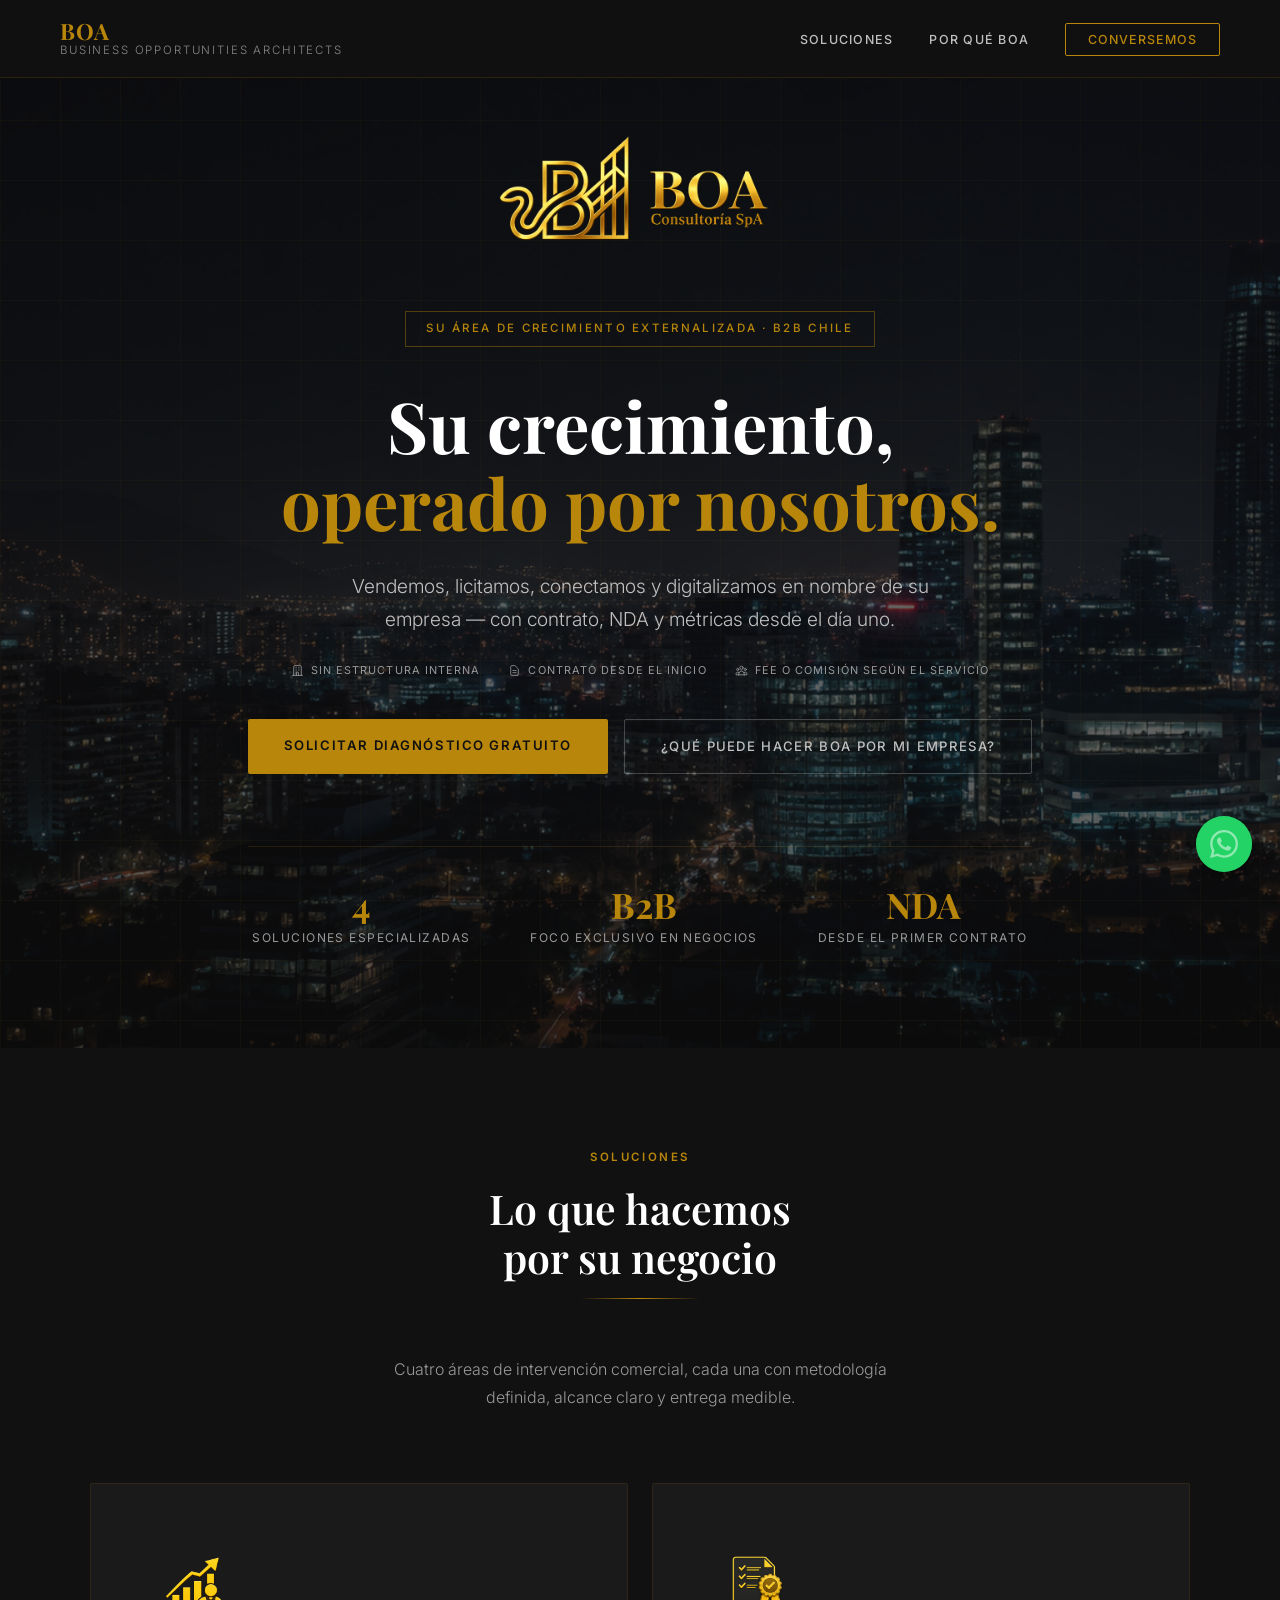
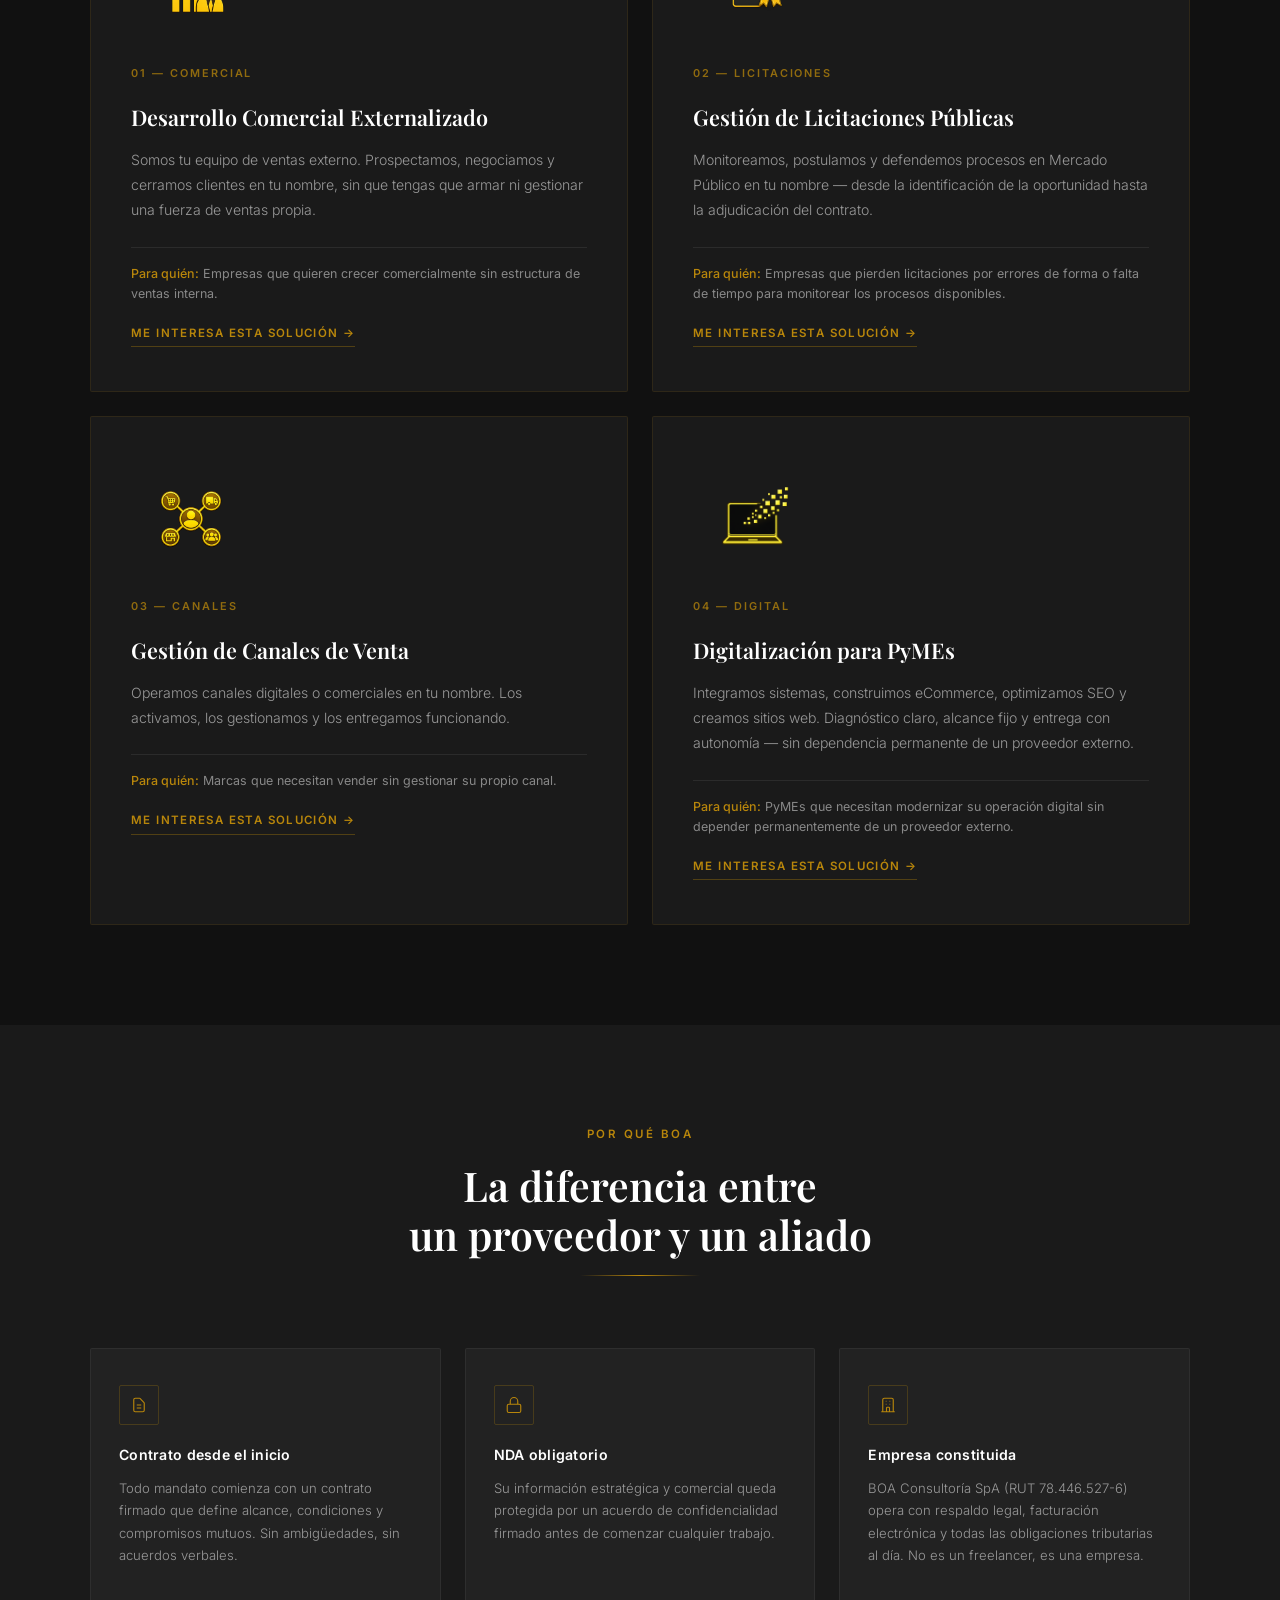
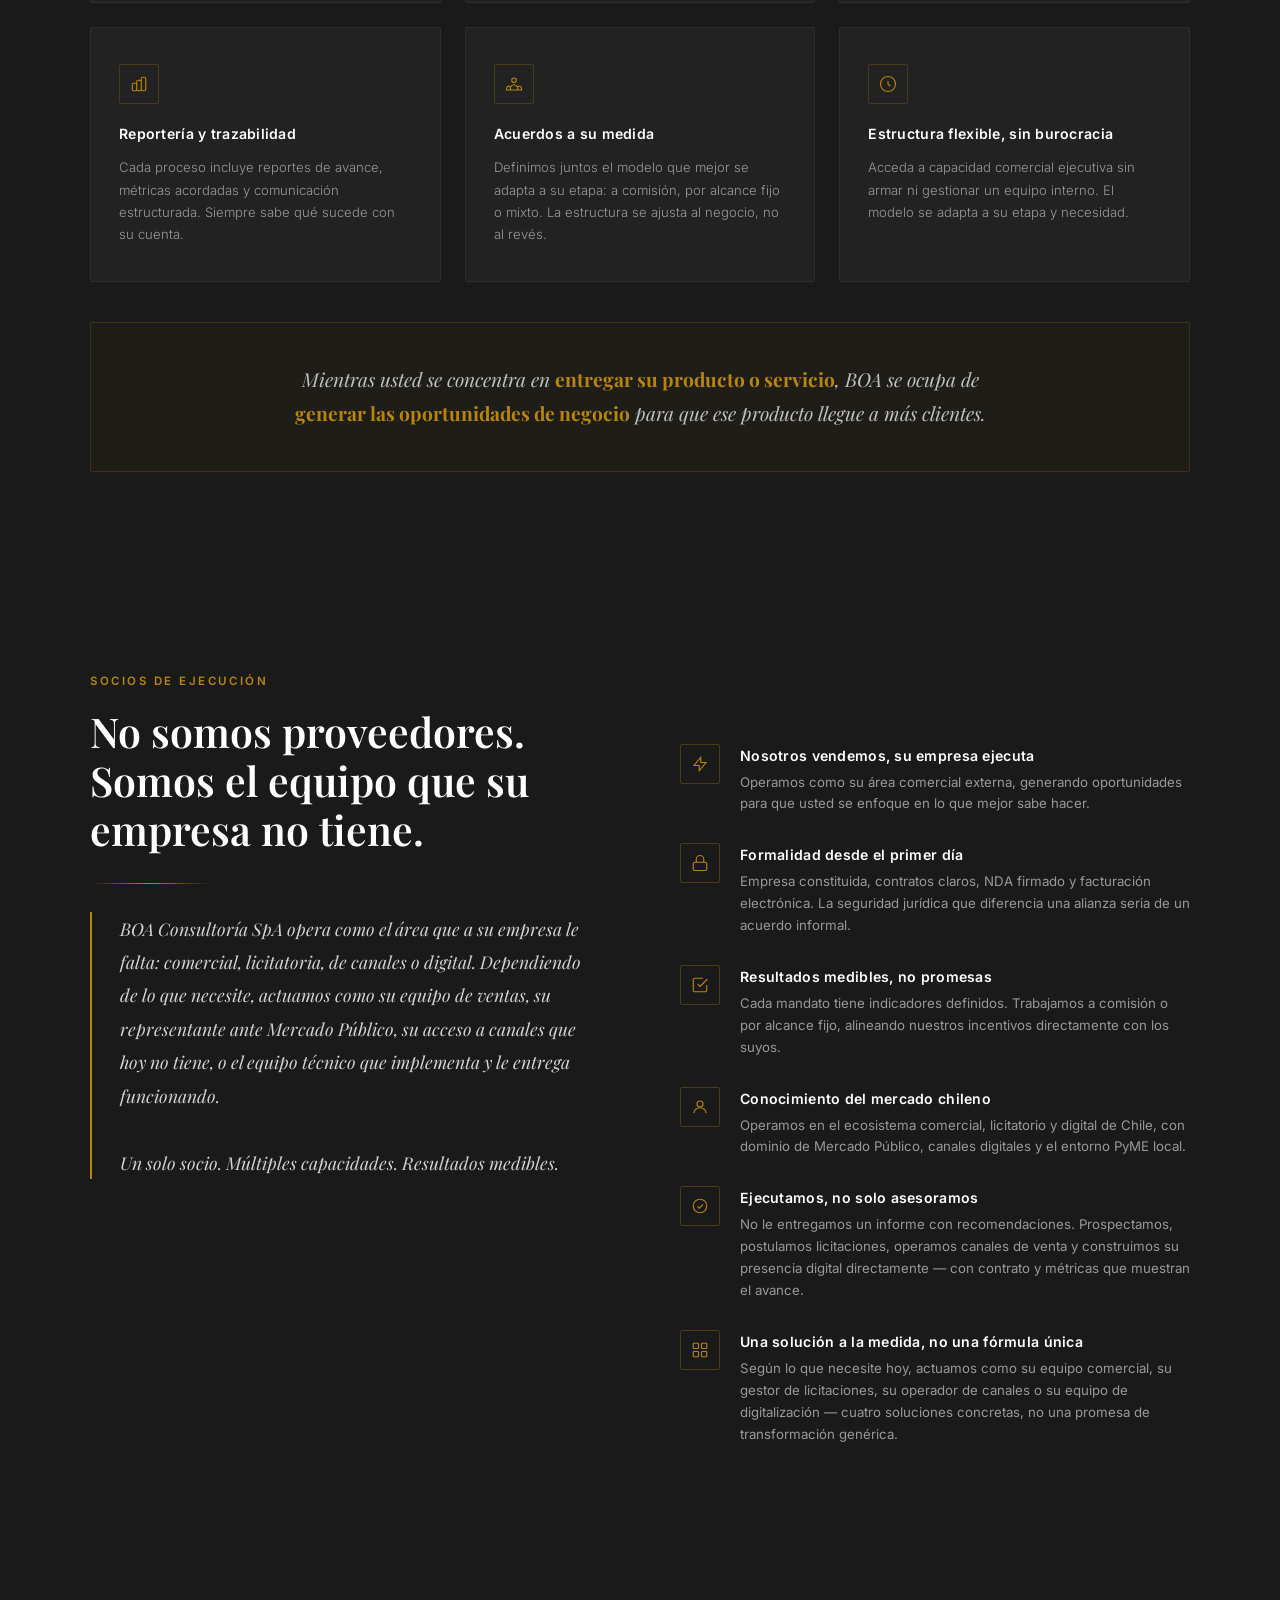
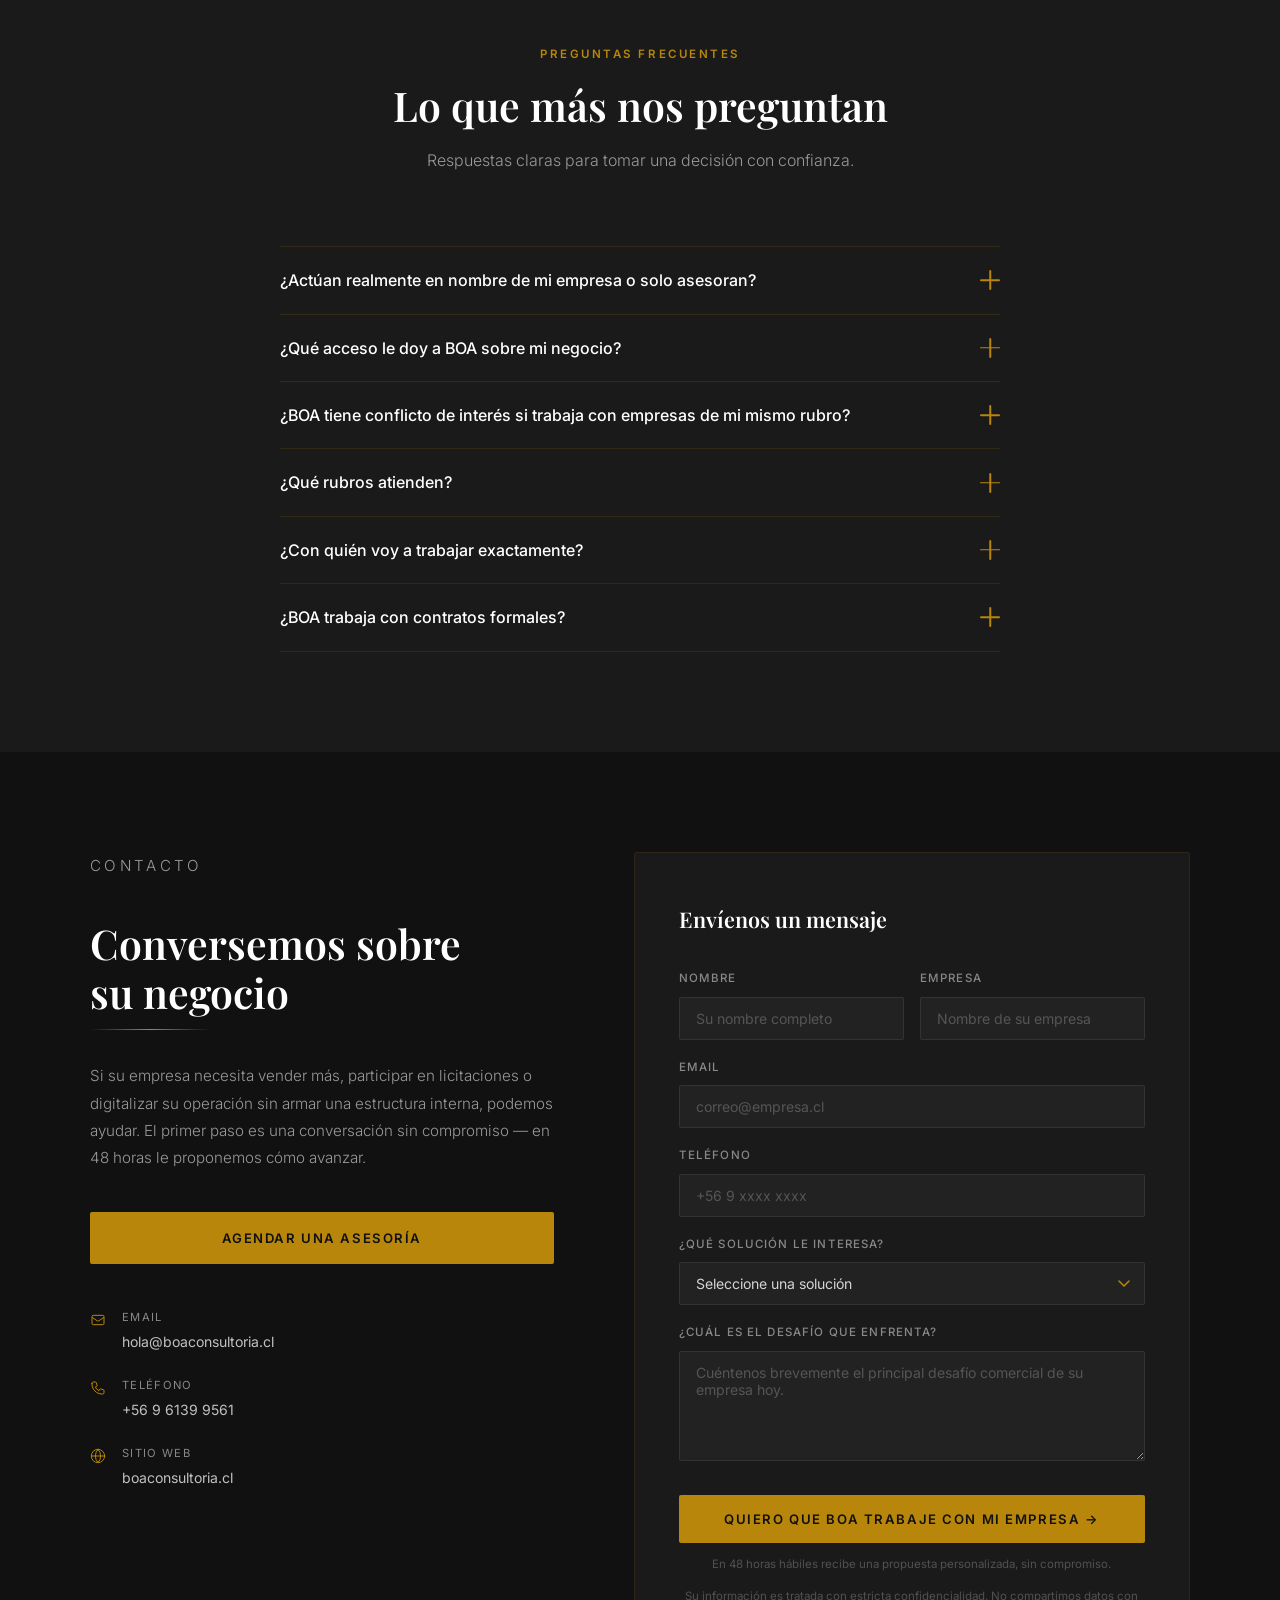
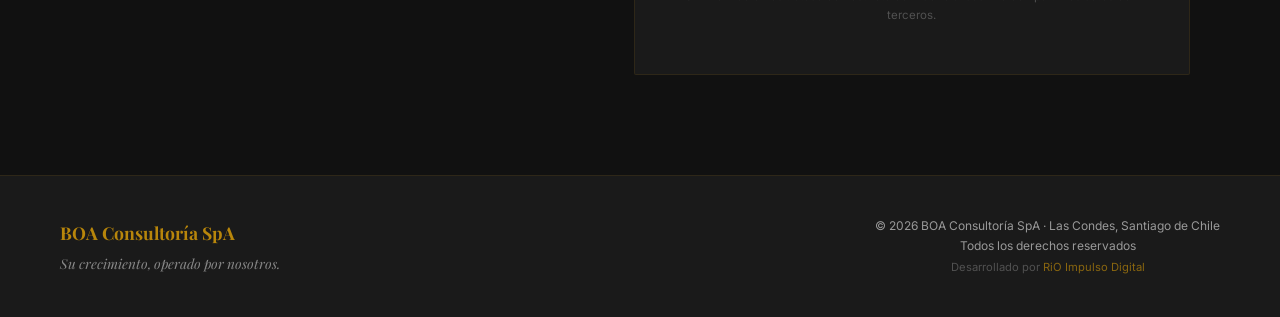
==== index.html @ 182489bb "feat(BOA-WEB-032): reordenar secciones existentes del sitio Nuevo orden narrativo: Hero -> Solucione" ====
<!DOCTYPE html>
<html lang="es">
<head>
  <meta charset="UTF-8" />
  <meta name="viewport" content="width=device-width, initial-scale=1.0" />
  <title>BOA Consultoría SpA — Business Opportunities Architects</title>
  <link rel="preconnect" href="https://fonts.googleapis.com" />
  <link rel="preconnect" href="https://fonts.gstatic.com" crossorigin />
  <link href="https://fonts.googleapis.com/css2?family=Playfair+Display:ital,wght@0,400;0,600;0,700;1,400&family=Inter:wght@300;400;500;600&display=swap" rel="stylesheet" />
  <style>
    *, *::before, *::after { box-sizing: border-box; margin: 0; padding: 0; }

    :root {
      --black:      #111111;
      --black-mid:  #1A1A1A;
      --black-soft: #222222;
      --gold:       #B8860B;
      --gold-light: #D4A017;
      --silver:     #C0C0C0;
      --silver-dim: #888888;
      --white:      #FFFFFF;
      --text-body:  #D4D4D4;
      --text-muted: #999999;
      --font-display: 'Playfair Display', Georgia, serif;
      --font-body:    'Inter', system-ui, sans-serif;
    }

    html { scroll-behavior: smooth; }

    body {
      background: var(--black);
      color: var(--text-body);
      font-family: var(--font-body);
      font-size: 16px;
      line-height: 1.7;
      -webkit-font-smoothing: antialiased;
    }

    /* ── NAV ── */
    nav {
      position: fixed;
      top: 0; left: 0; right: 0;
      z-index: 100;
      display: flex;
      align-items: center;
      justify-content: space-between;
      padding: 20px 60px;
      background: rgba(17,17,17,0.95);
      backdrop-filter: blur(12px);
      border-bottom: 1px solid rgba(184,134,11,0.15);
      transition: padding 0.3s;
    }

    .nav-brand {
      font-family: var(--font-display);
      font-size: 1.4rem;
      font-weight: 700;
      color: var(--gold);
      letter-spacing: 0.05em;
      text-decoration: none;
      line-height: 1;
    }

    .nav-brand span {
      color: var(--silver-dim);
      font-weight: 300;
      font-size: 0.72rem;
      display: block;
      letter-spacing: 0.16em;
      text-transform: uppercase;
      font-family: var(--font-body);
      margin-top: 3px;
    }

    .nav-links {
      display: flex;
      gap: 36px;
      list-style: none;
      align-items: center;
    }

    .nav-links a {
      color: var(--silver);
      text-decoration: none;
      font-size: 0.78rem;
      letter-spacing: 0.1em;
      text-transform: uppercase;
      font-weight: 500;
      transition: color 0.2s;
    }

    .nav-links a:hover { color: var(--gold); }

    .nav-cta {
      background: transparent !important;
      border: 1px solid var(--gold) !important;
      color: var(--gold) !important;
      padding: 8px 22px !important;
      border-radius: 2px;
      transition: background 0.2s, color 0.2s !important;
      letter-spacing: 0.08em !important;
    }

    .nav-cta:hover {
      background: var(--gold) !important;
      color: var(--black) !important;
    }

    /* ── GOLD RULE ── */
    .gold-rule {
      width: 0;
      height: 1px;
      background: linear-gradient(90deg, transparent, var(--gold), transparent);
      margin: 0 auto 56px;
      animation: drawRule 1.2s ease forwards;
    }

    @keyframes drawRule {
      to { width: 120px; }
    }

    .section-eyebrow {
      font-size: 0.72rem;
      letter-spacing: 0.22em;
      text-transform: uppercase;
      color: var(--gold);
      font-weight: 600;
      margin-bottom: 16px;
      font-family: var(--font-body);
    }

    /* ── HERO ── */
    #hero {
      min-height: 100vh;
      display: flex;
      flex-direction: column;
      align-items: center;
      justify-content: center;
      text-align: center;
      padding: 90px 60px 100px;
      position: relative;
      overflow: hidden;
      background: linear-gradient(to bottom, rgba(17,17,17,0.7) 0%, rgba(17,17,17,0.5) 50%, rgba(17,17,17,0.85) 100%);
    }

    #hero::before {
      content: '';
      position: absolute;
      inset: 0;
      background: url('[data-uri]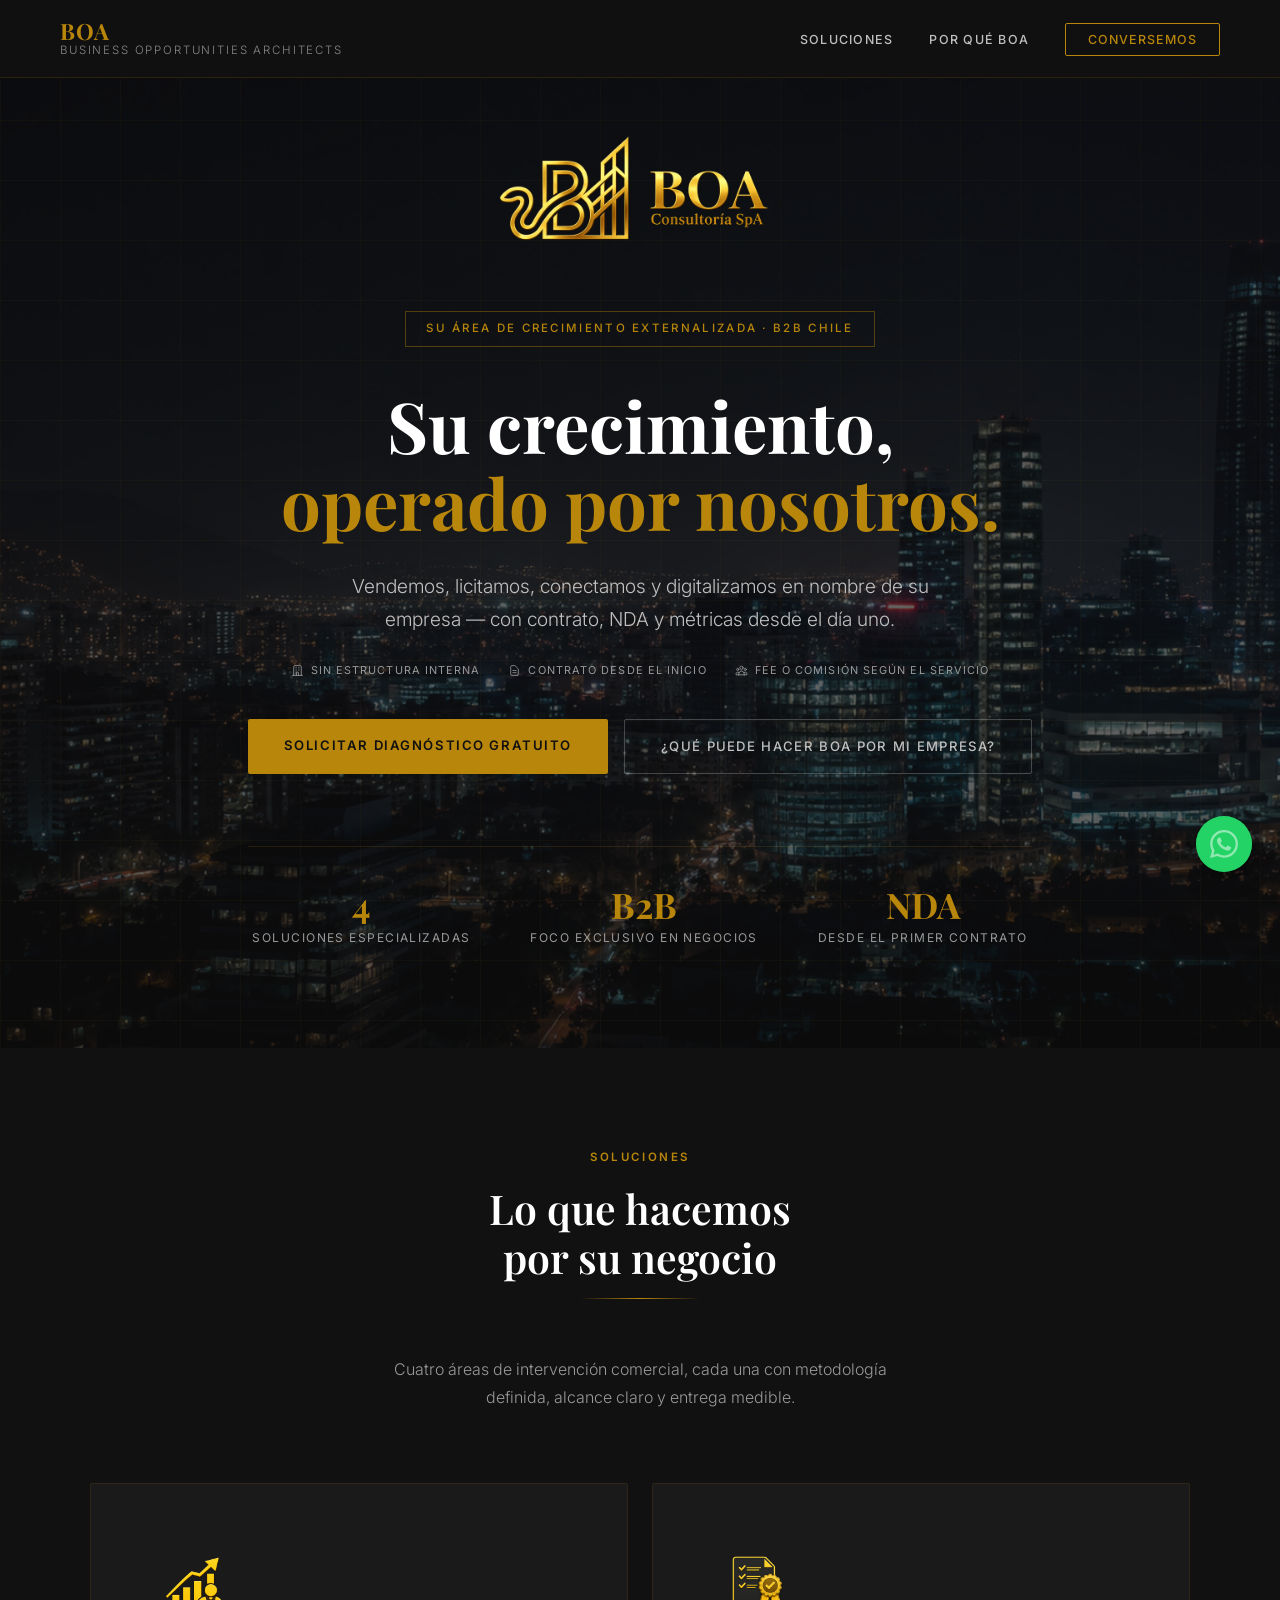
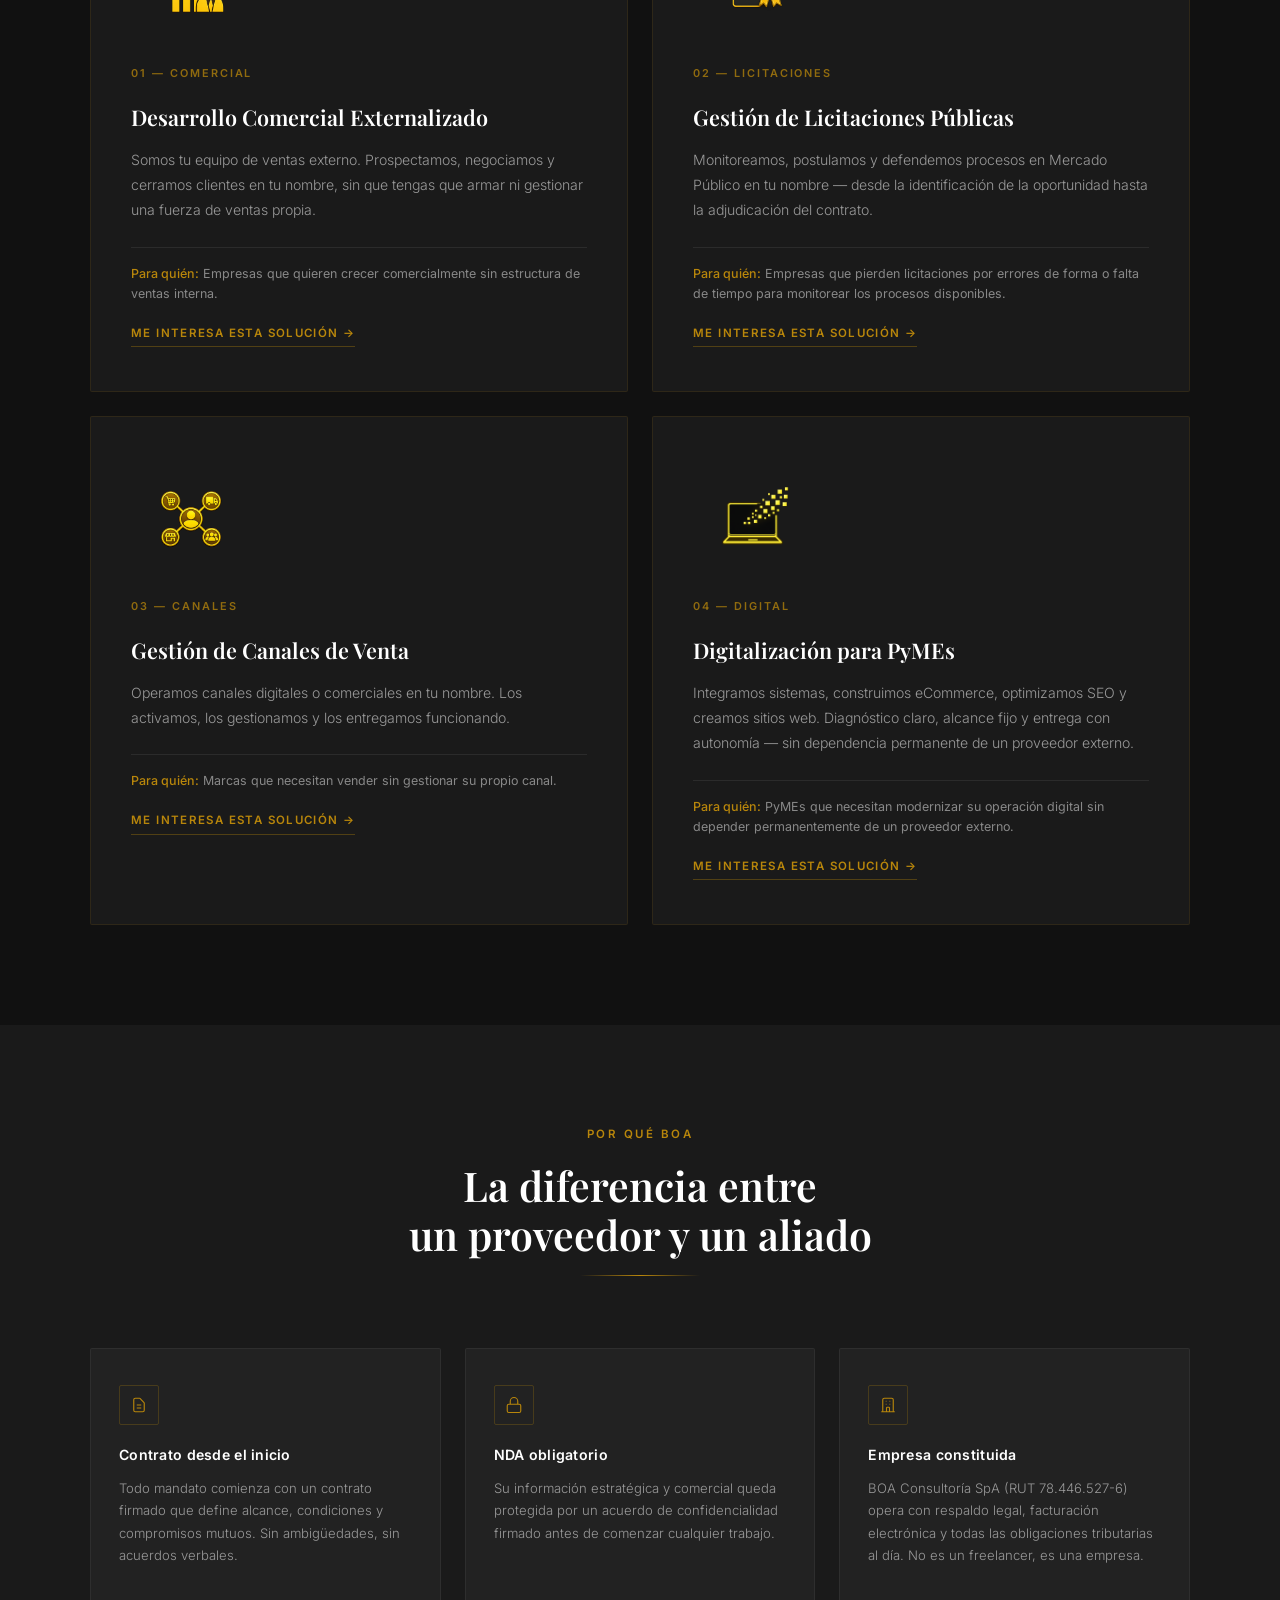
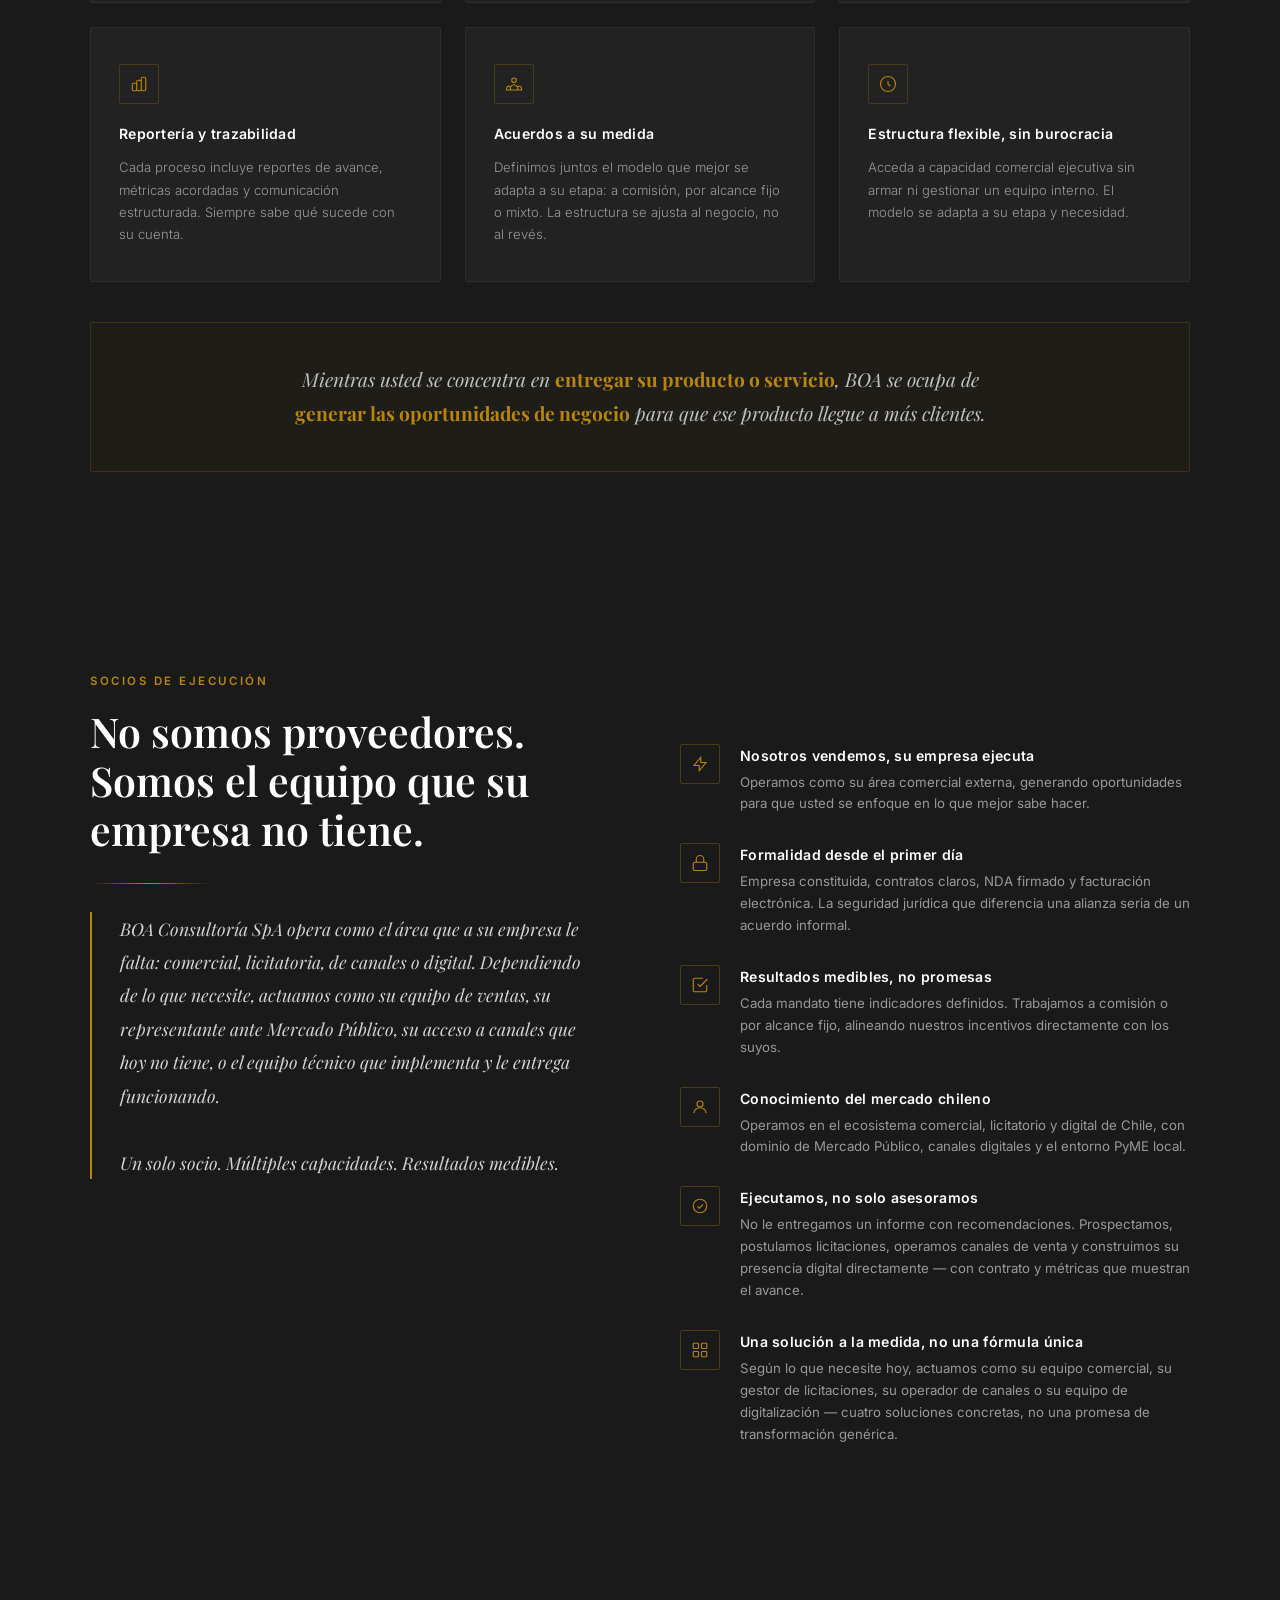
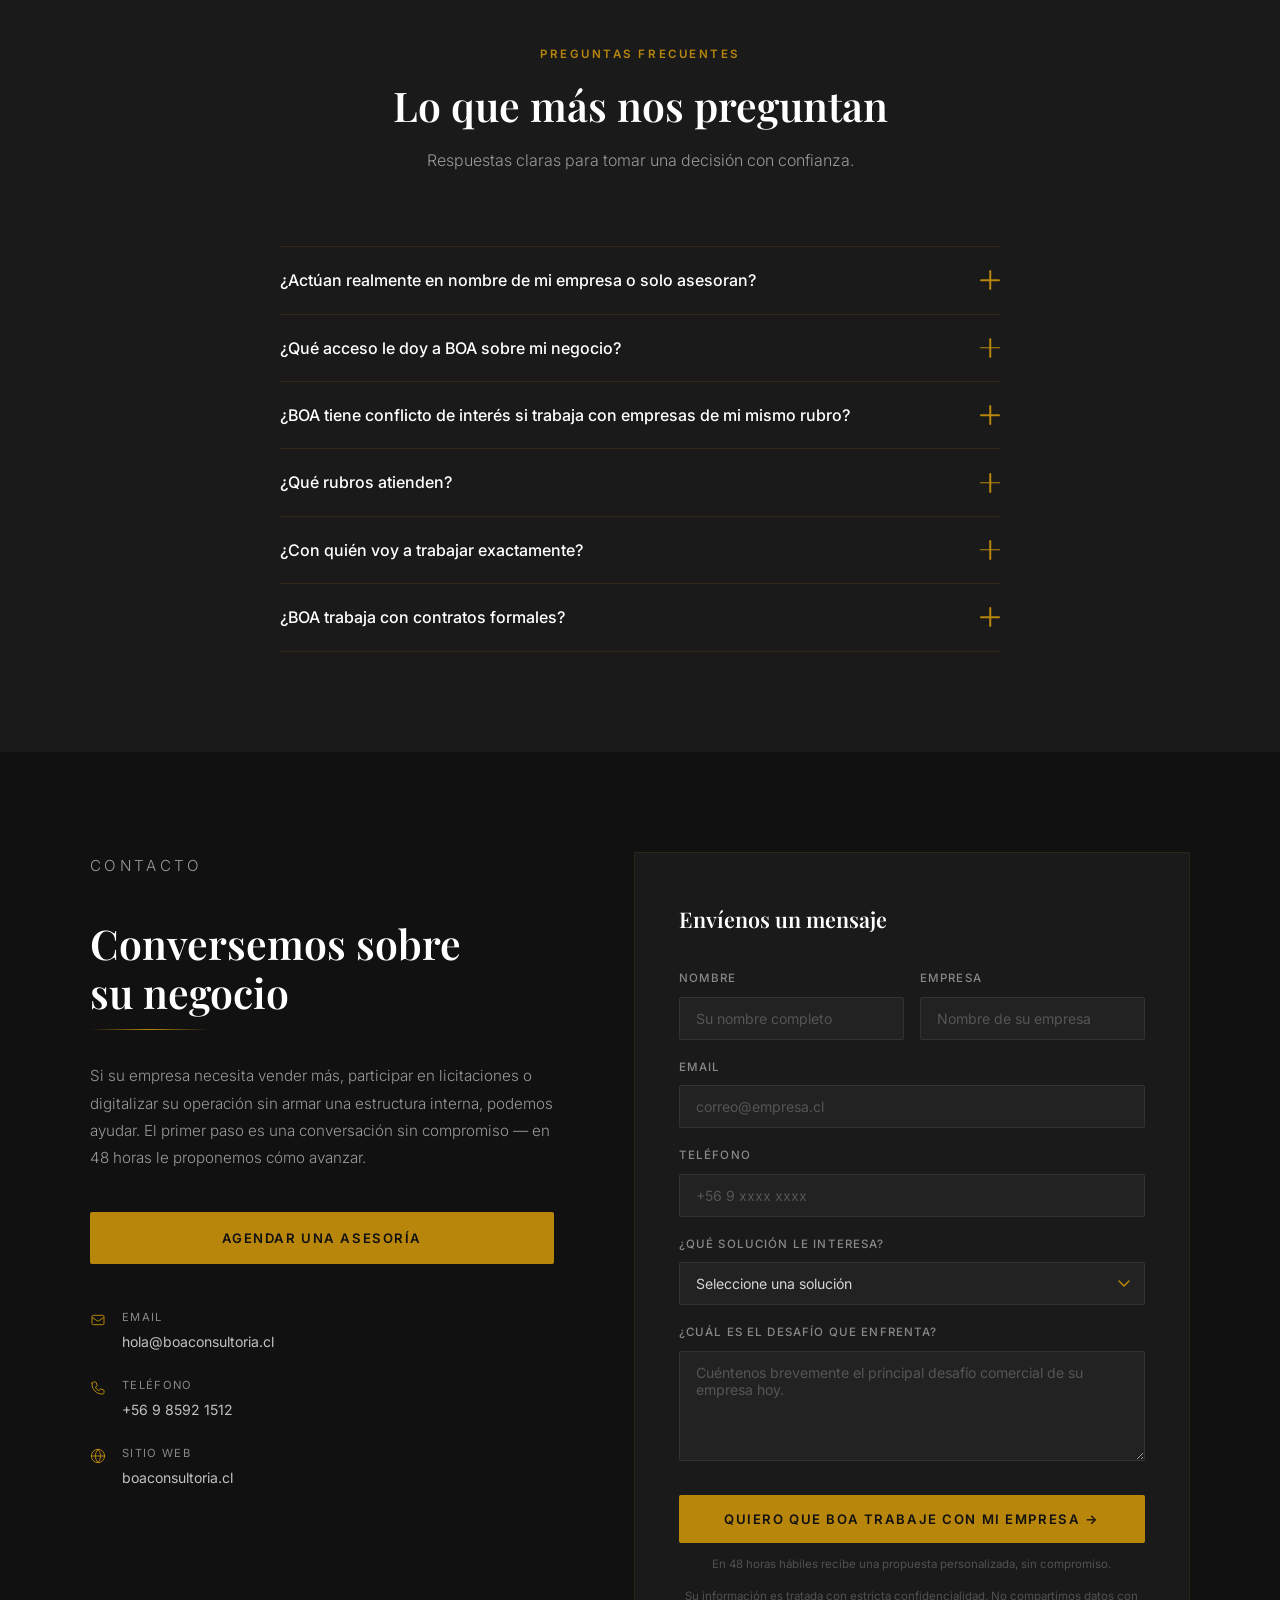
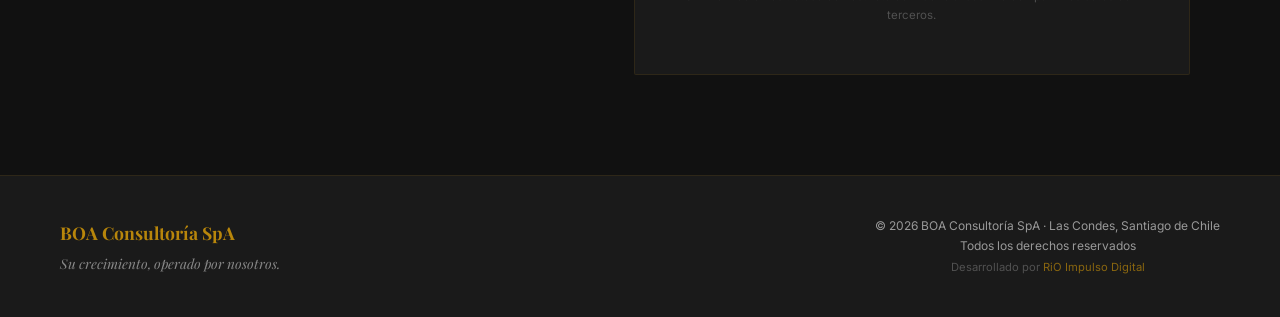
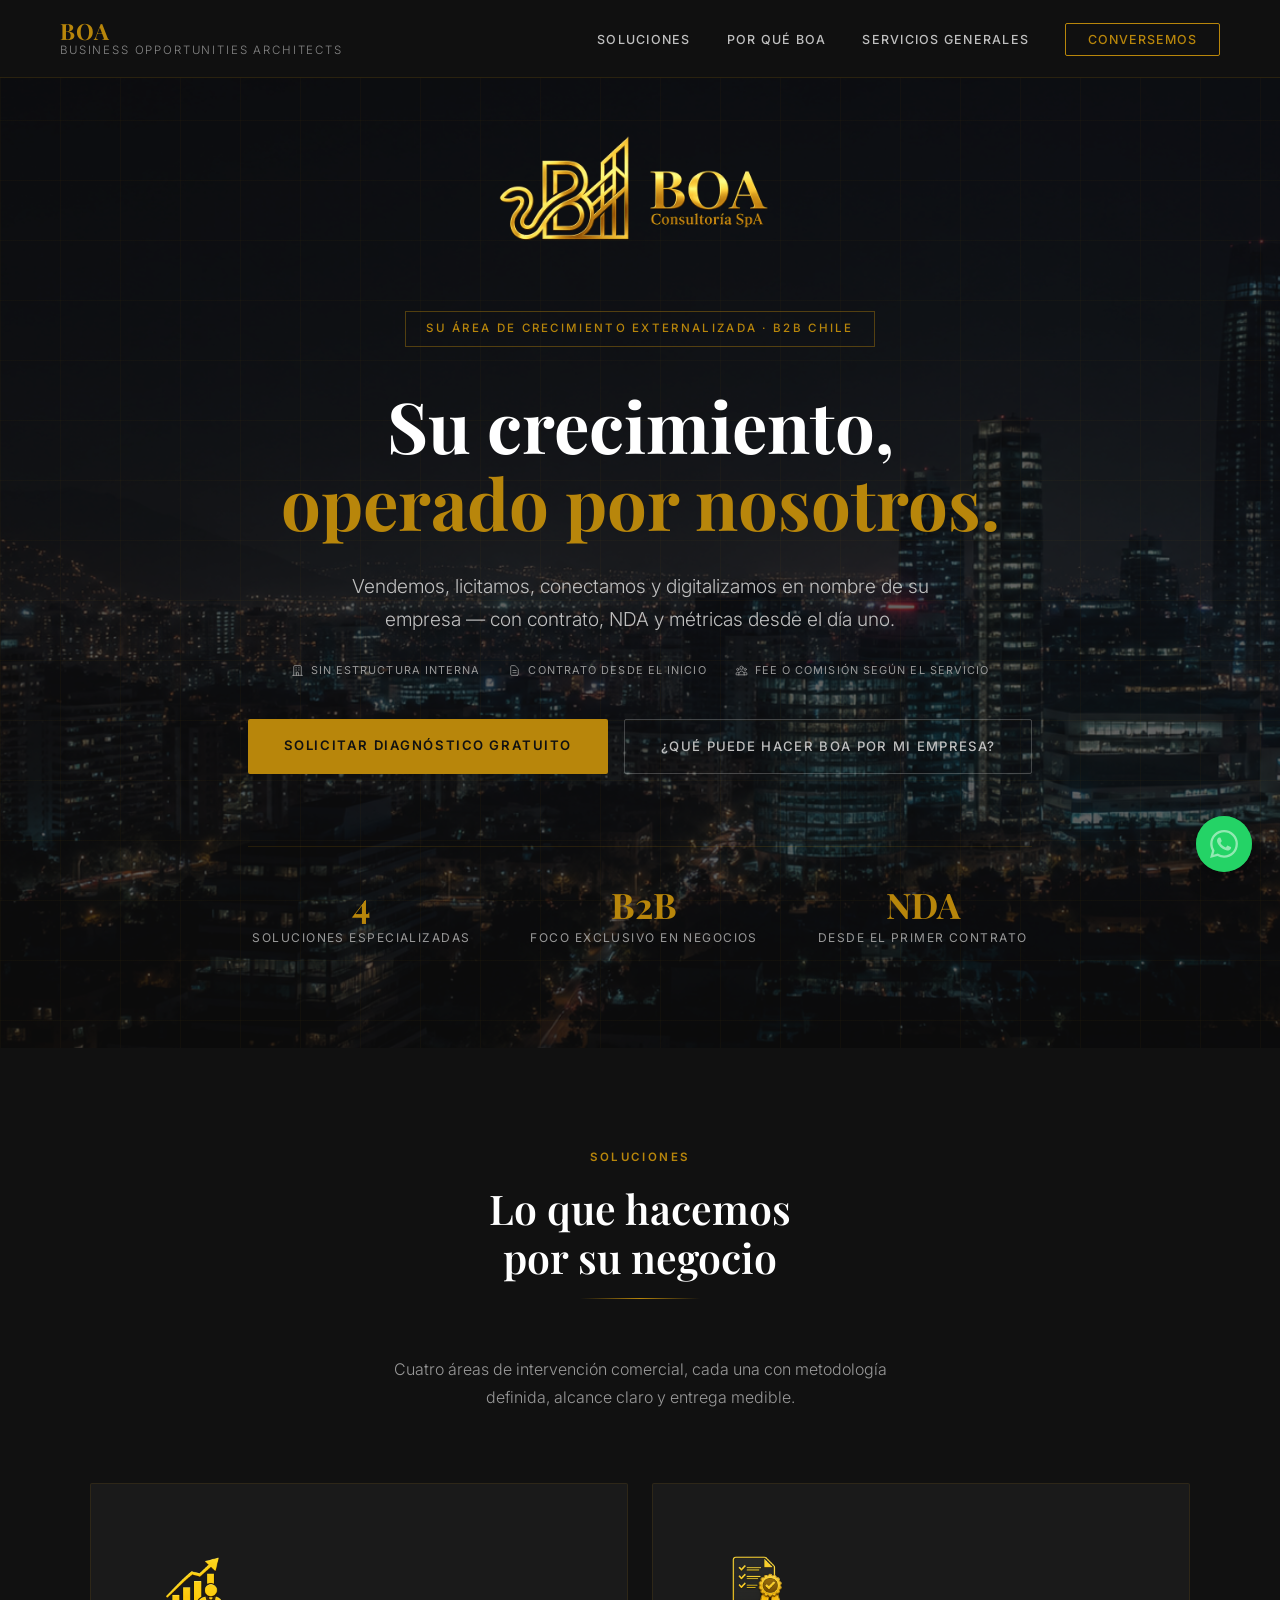
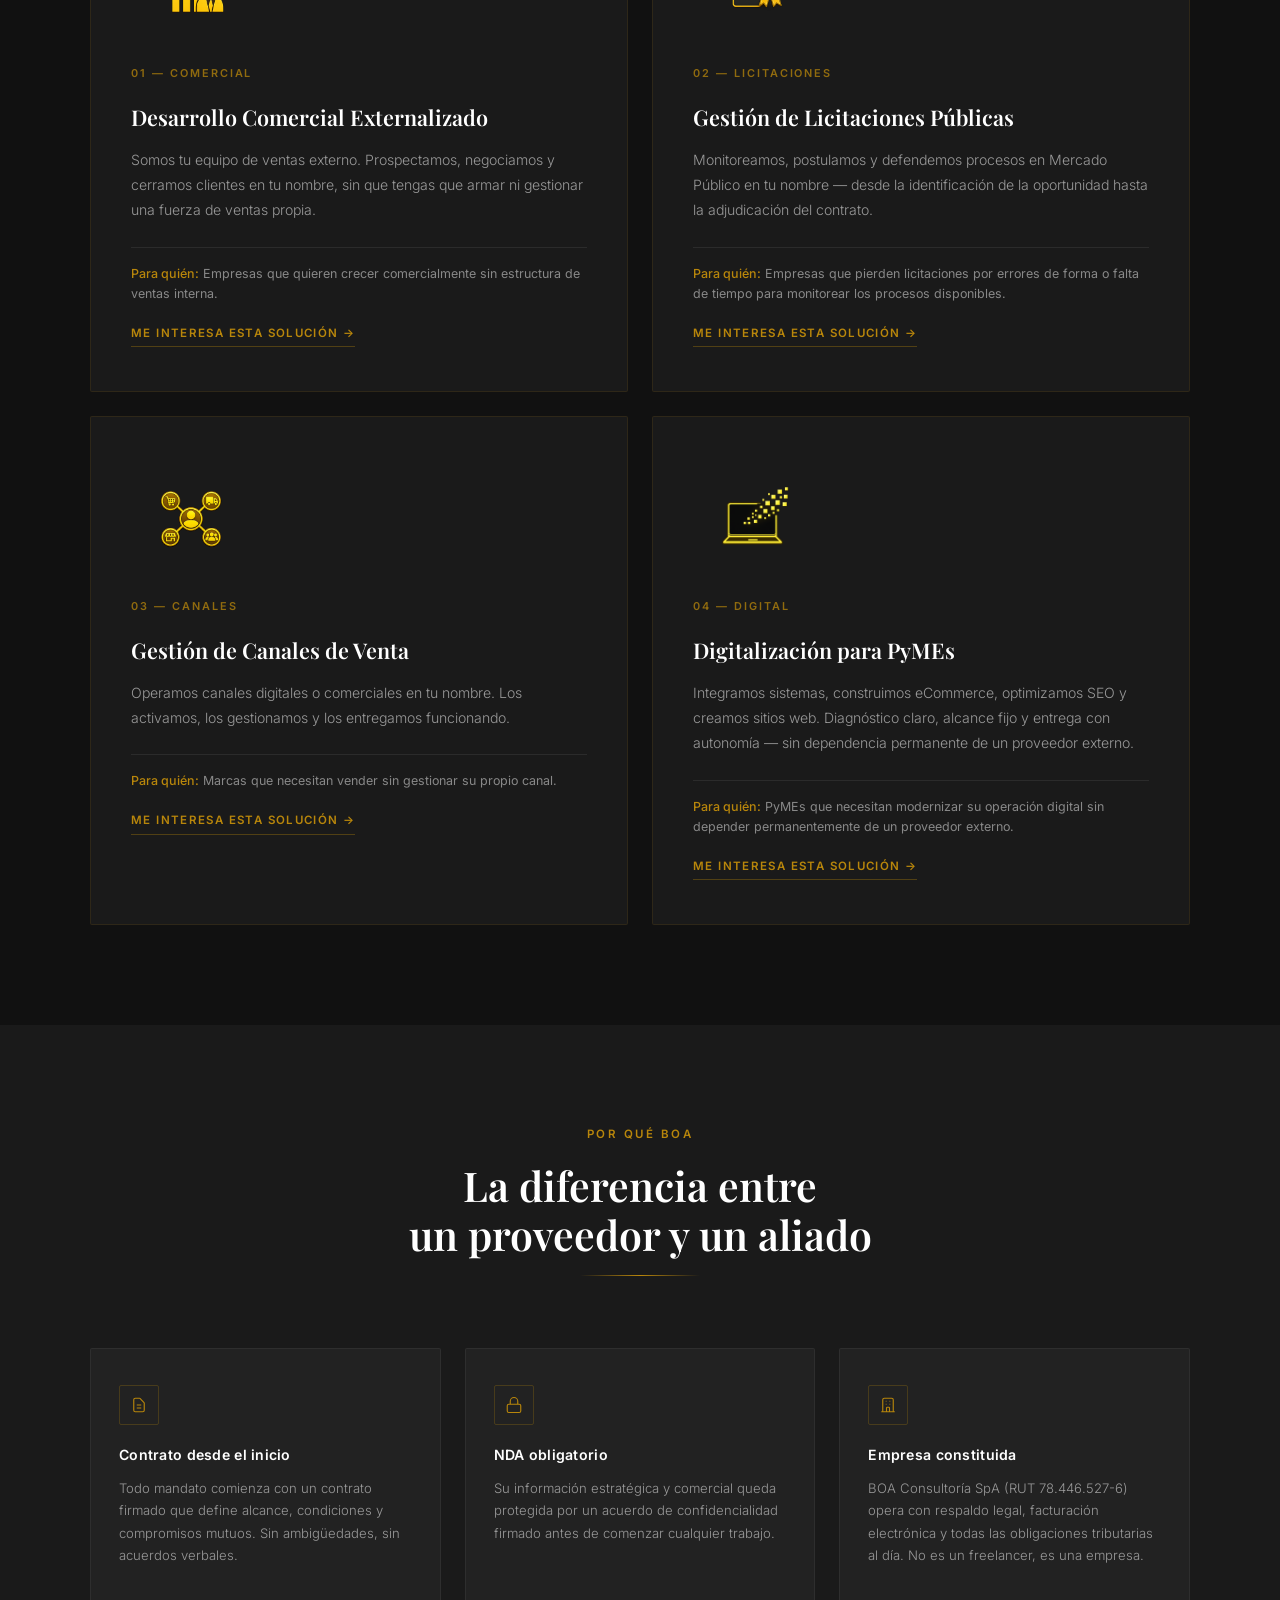
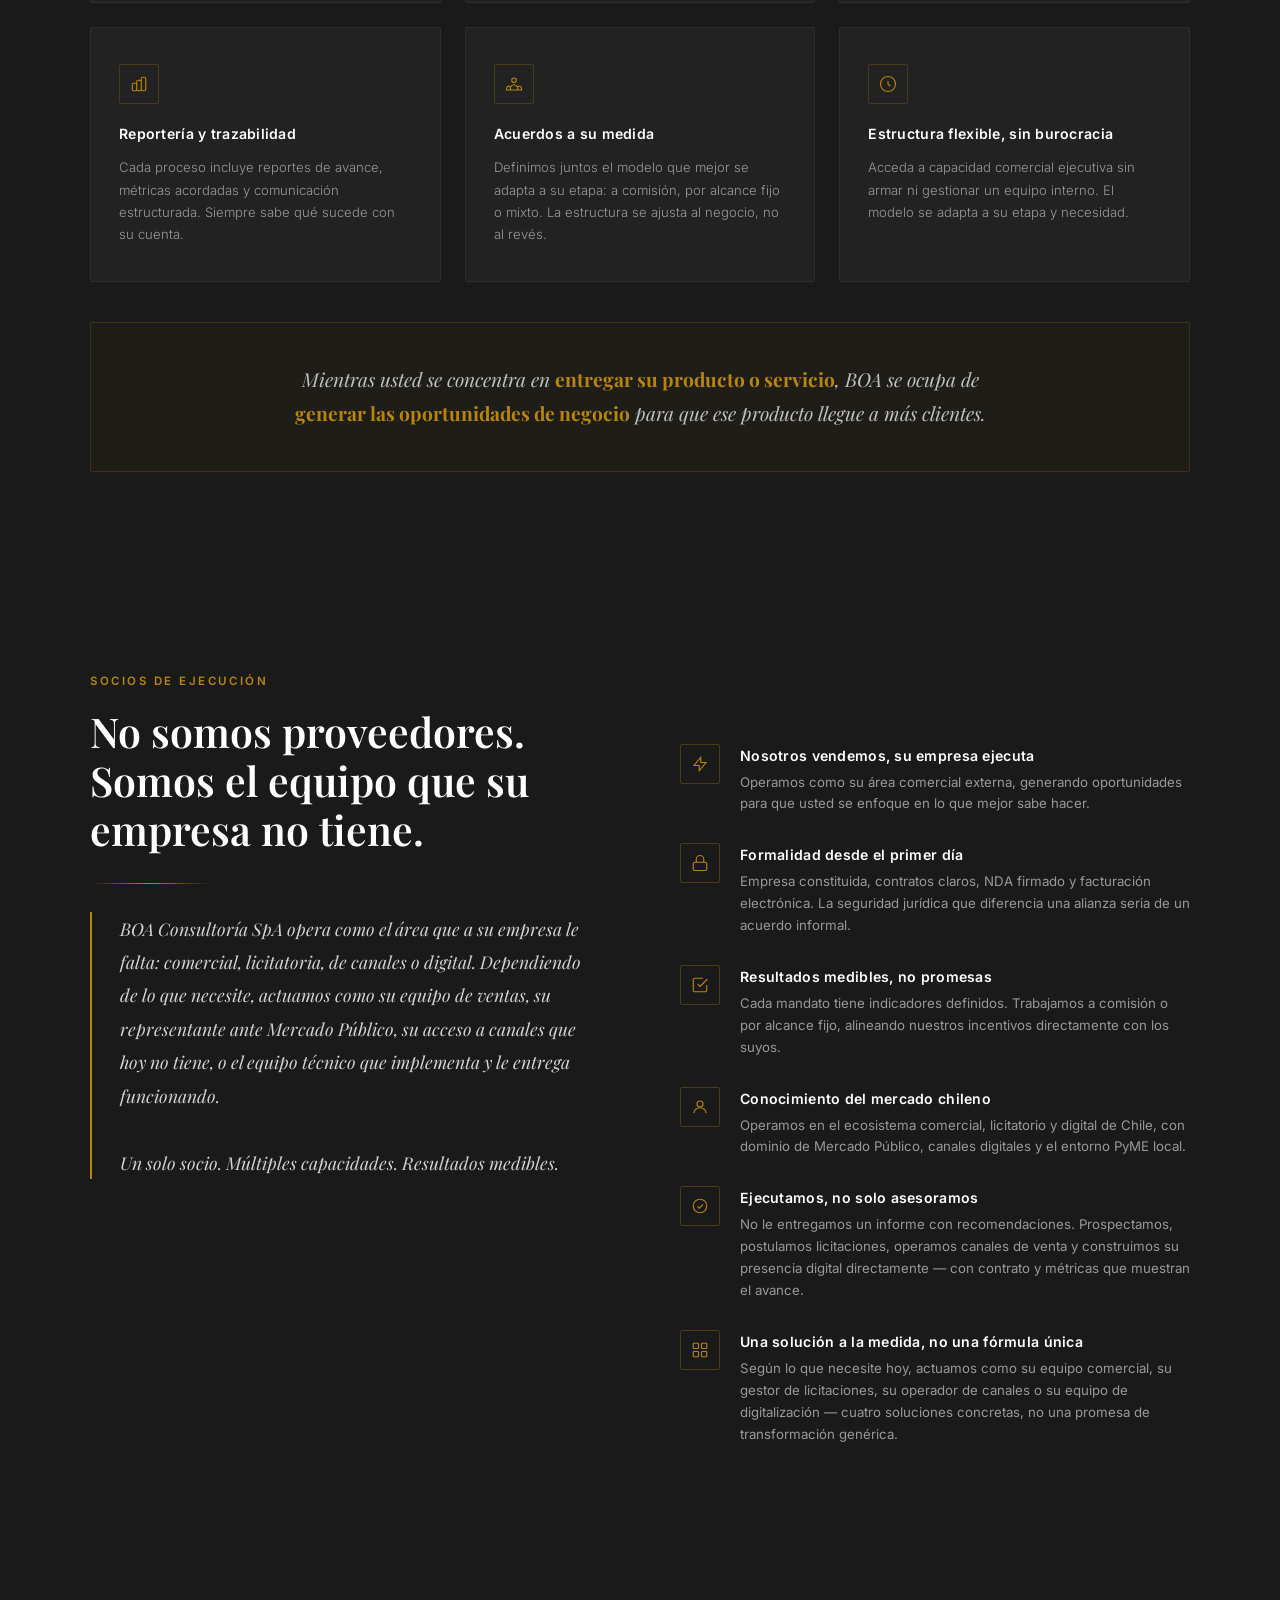
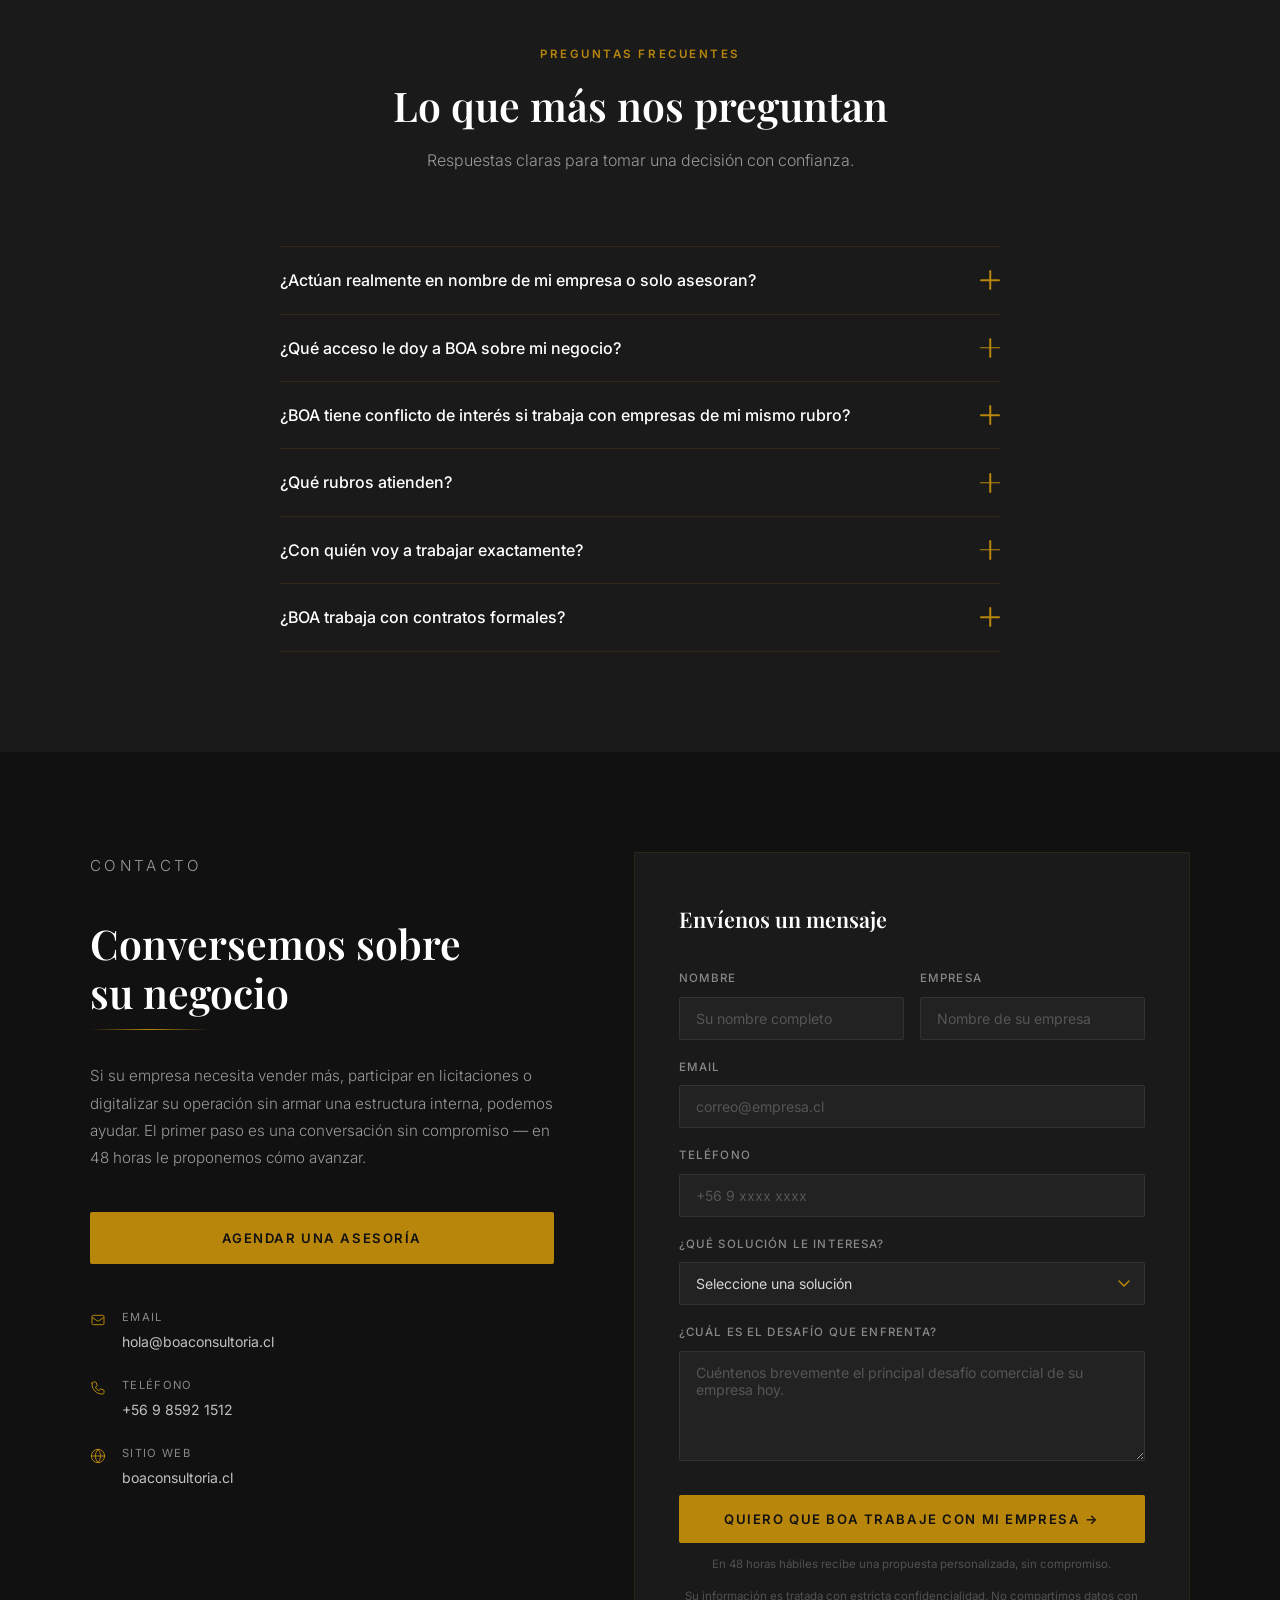
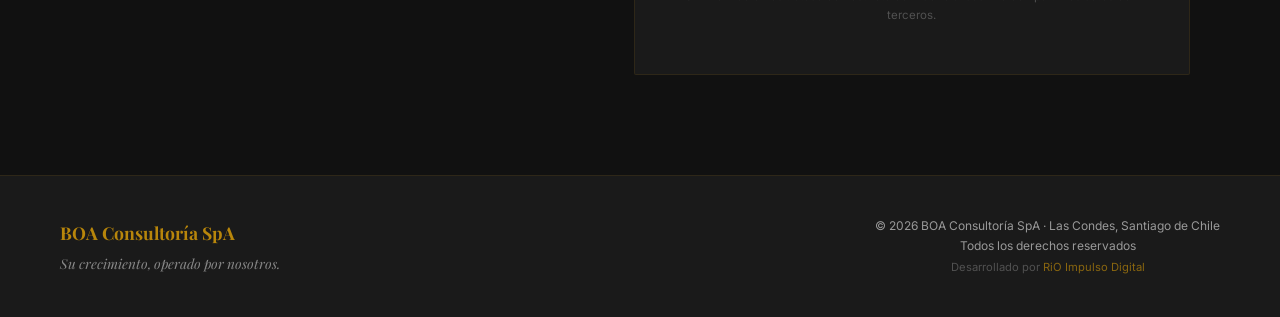
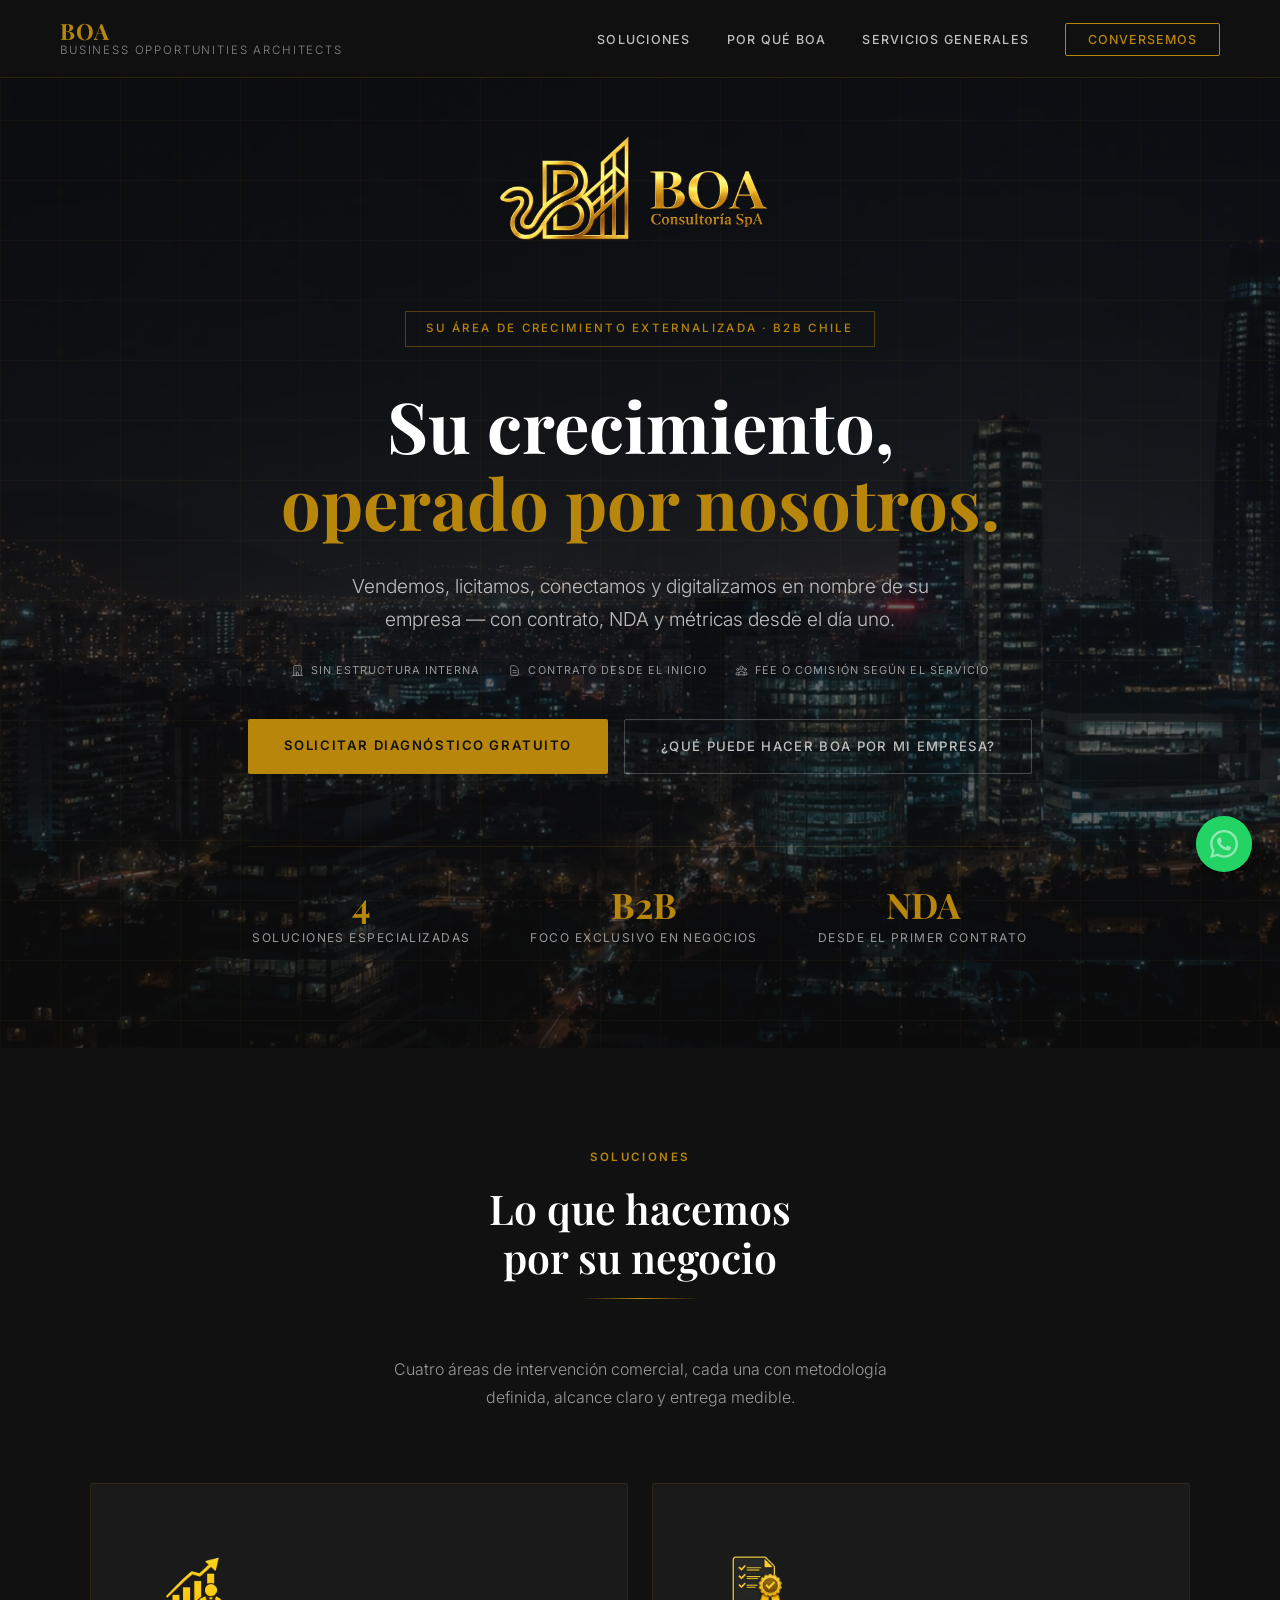
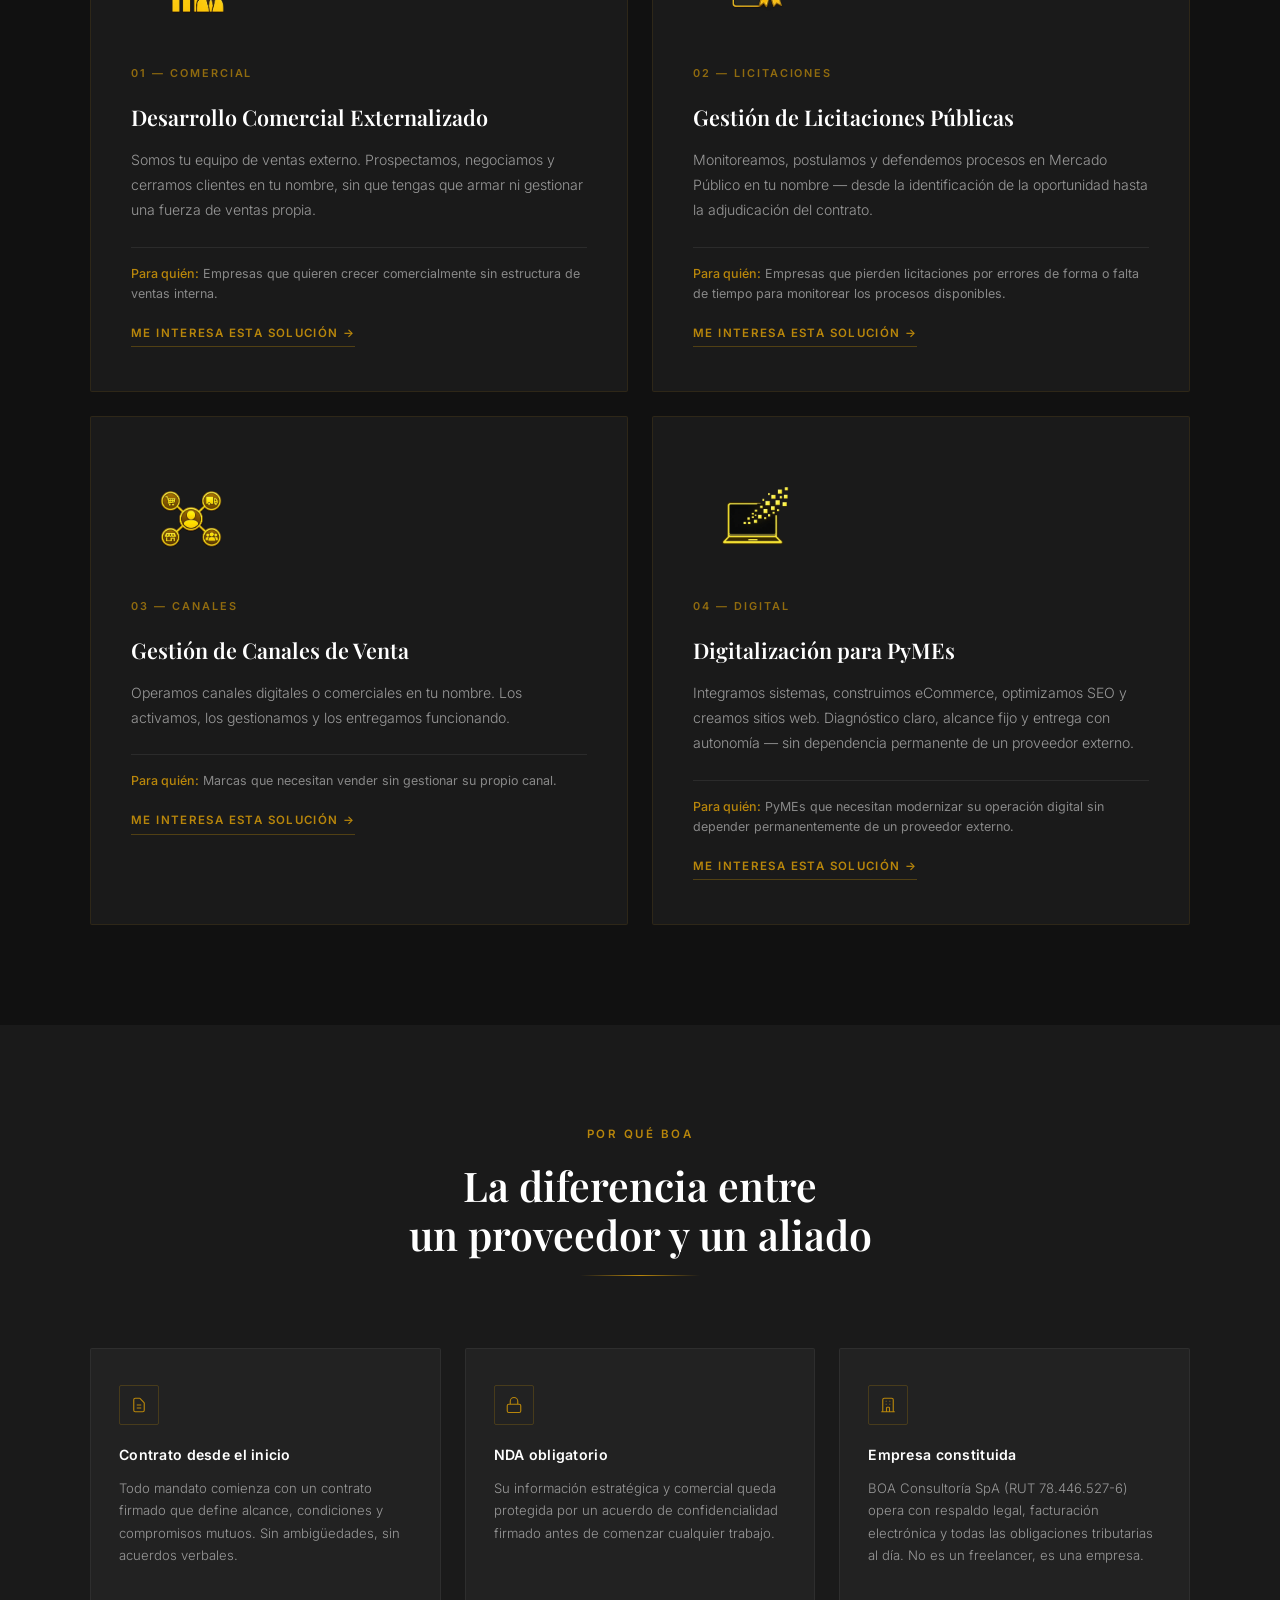
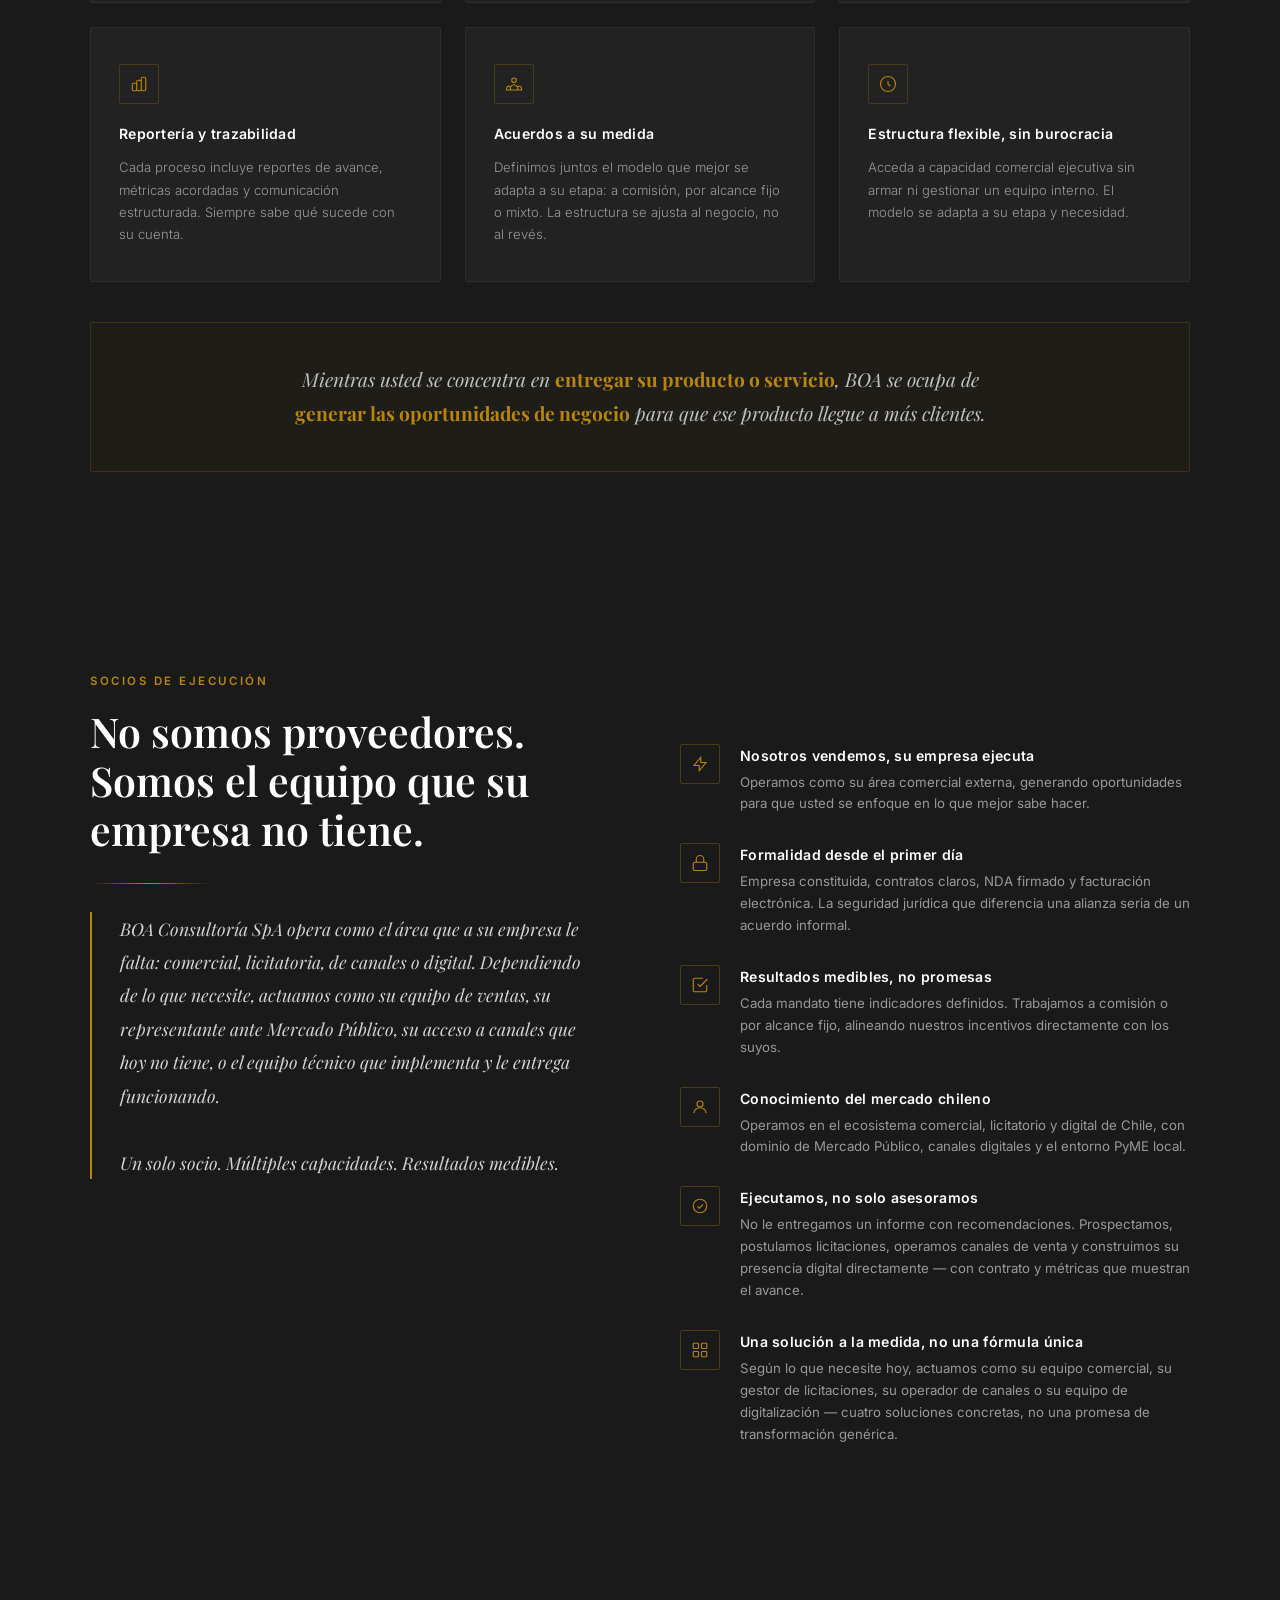
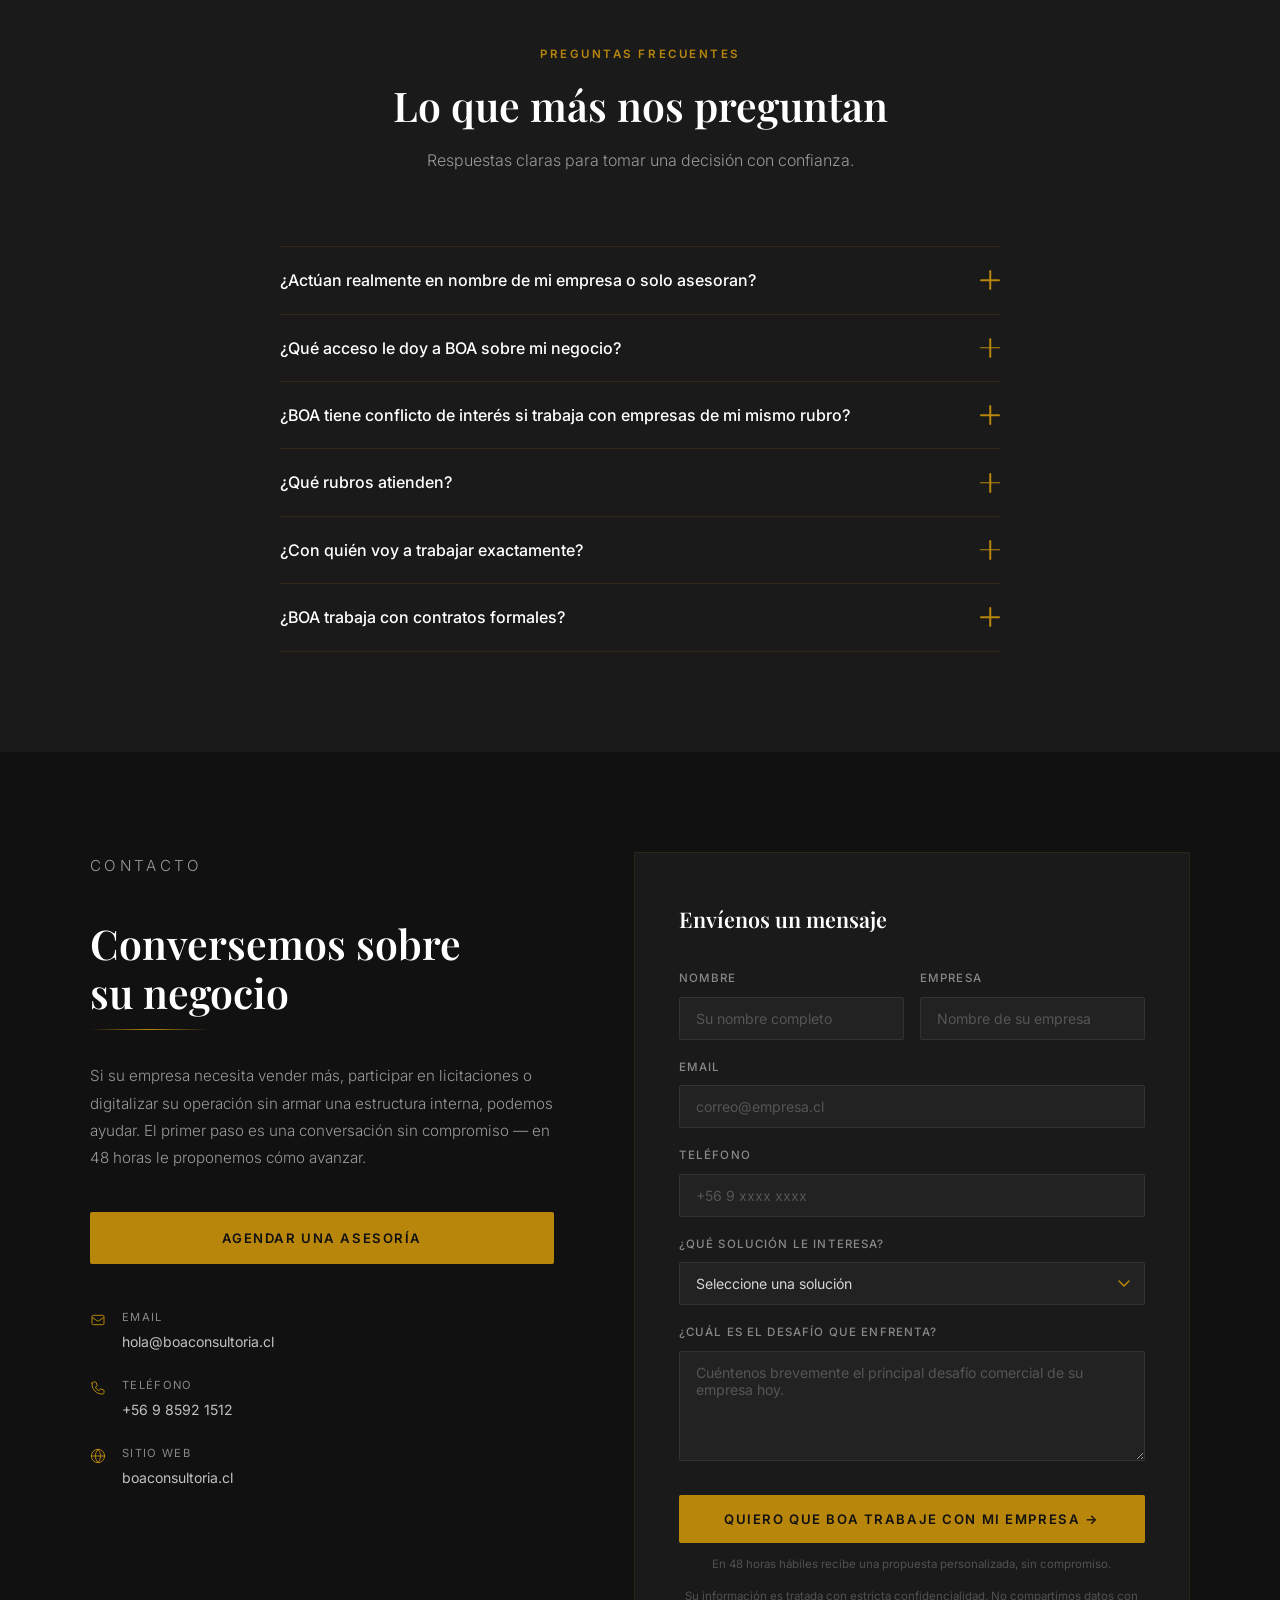
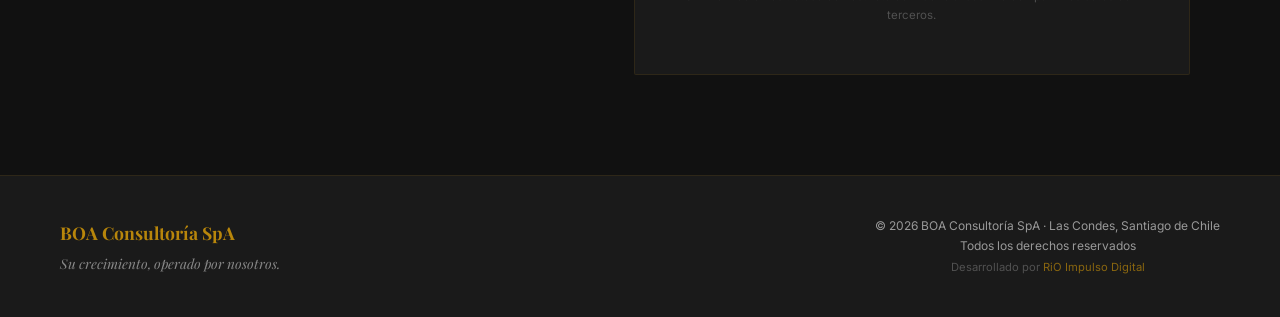
